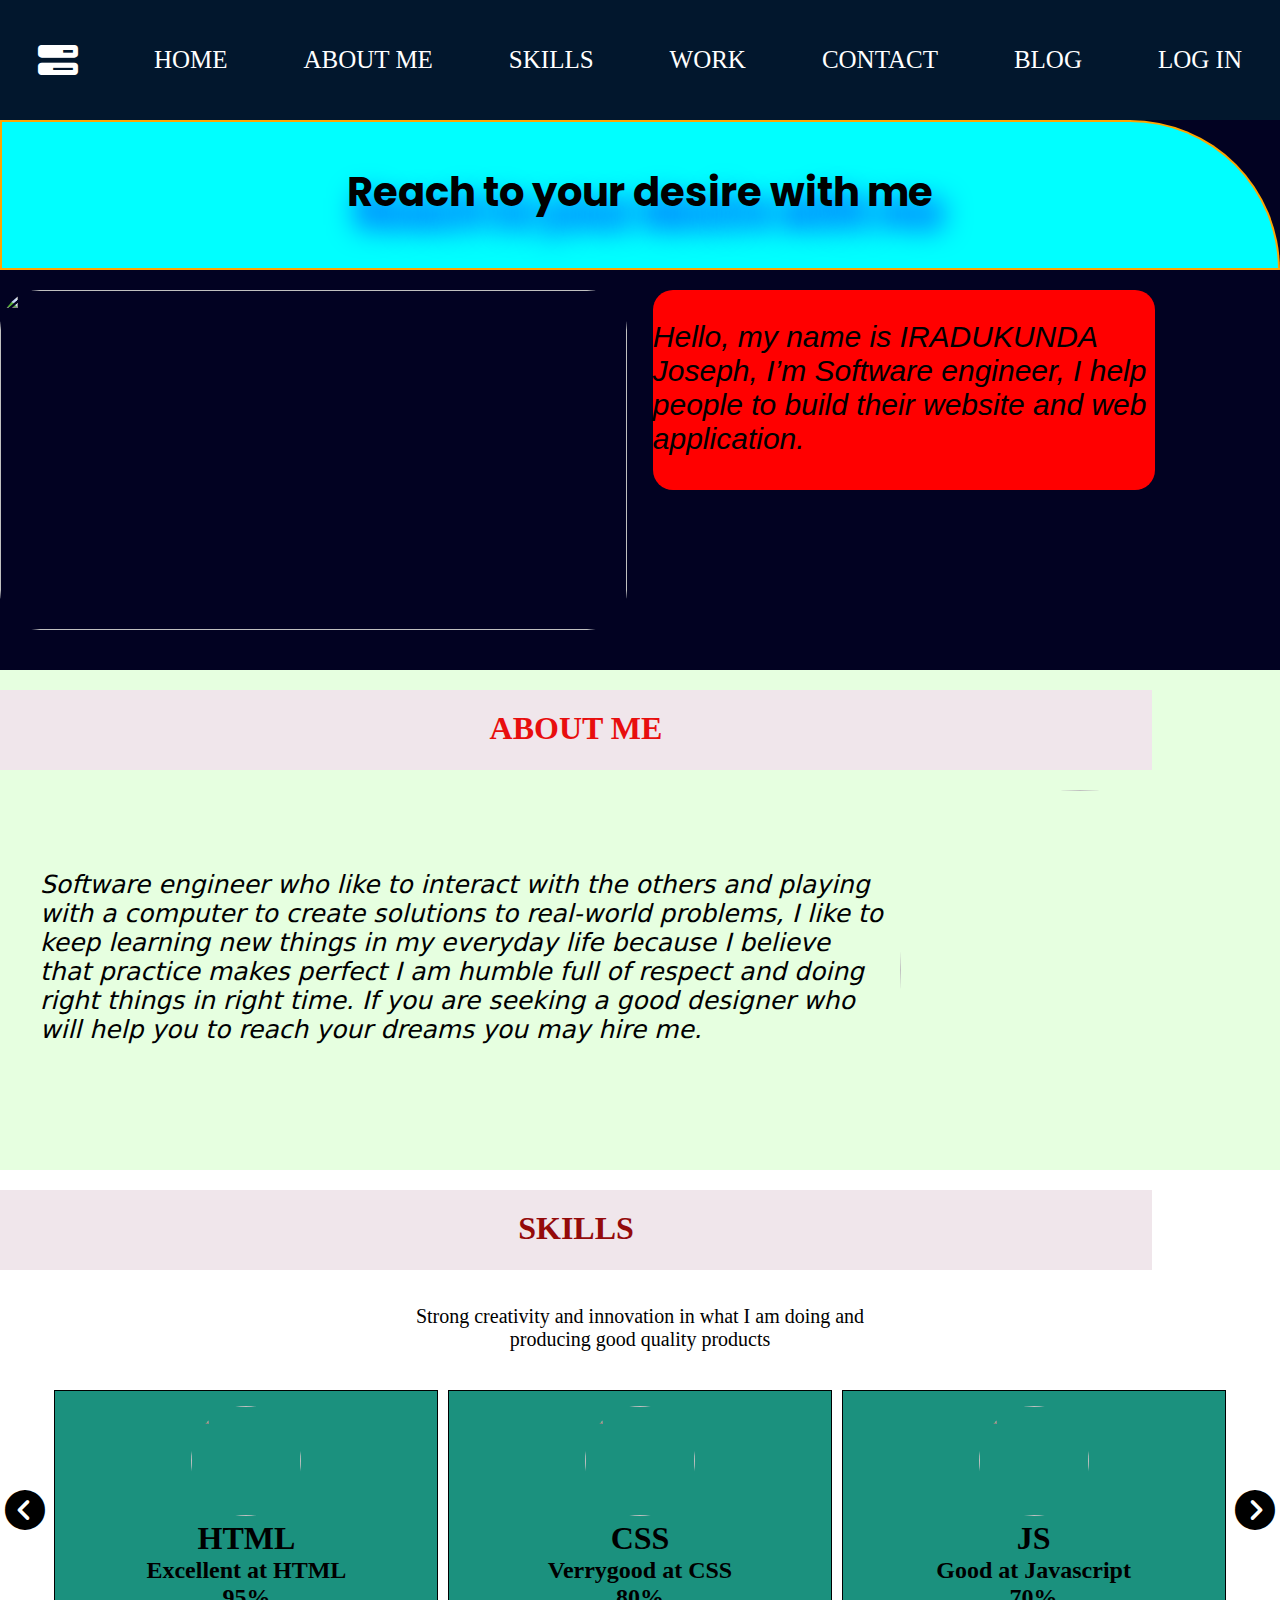
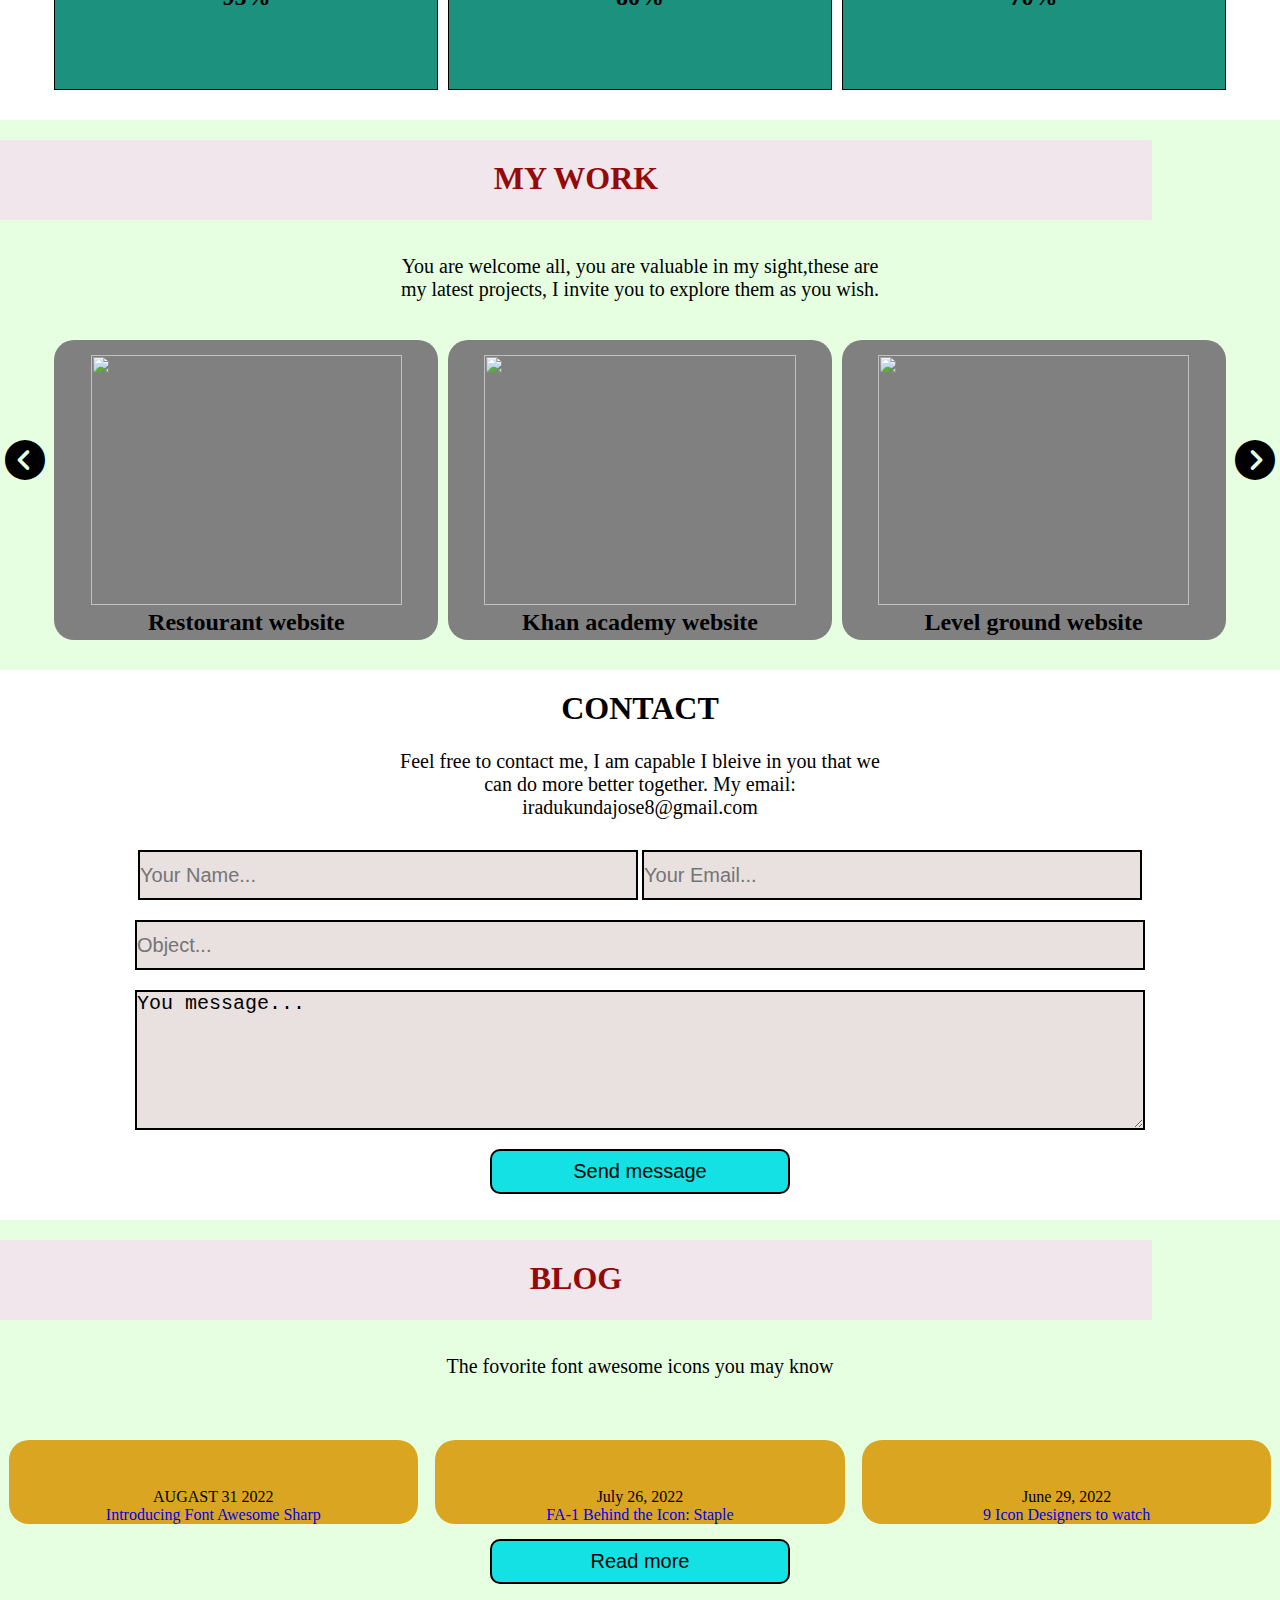
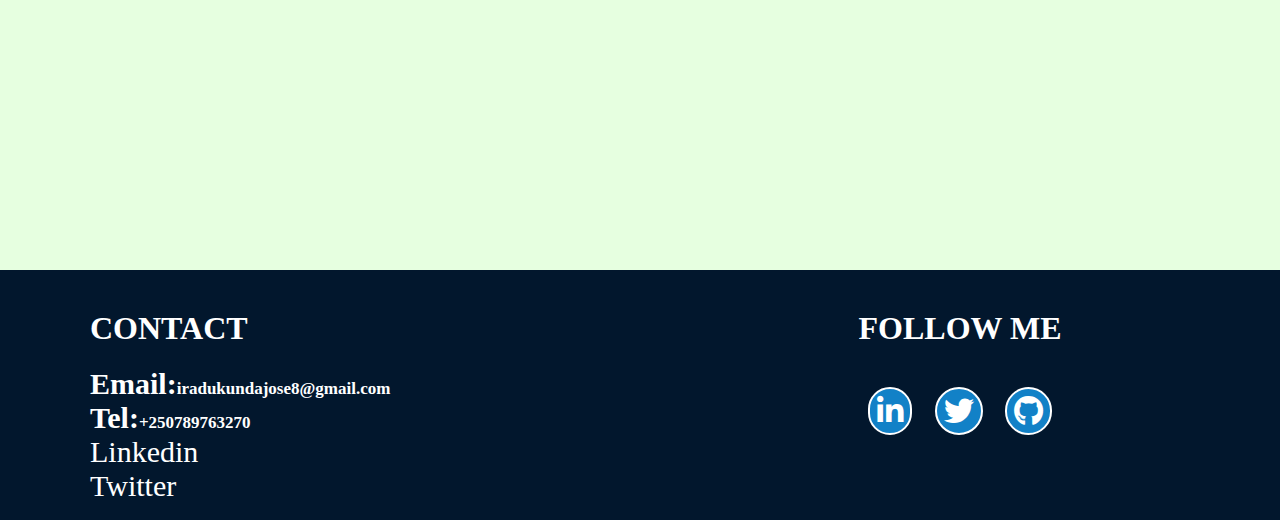
==== index.html @ 2be1e950 "website wwith responsiveness" ====
<!DOCTYPE html>
<html lang="en">
<head>
    <meta charset="UTF-8">
    <meta http-equiv="X-UA-Compatible" content="IE=edge">
    <meta name="viewport" content="width=device-width, initial-scale=1.0">
    <title>My website</title>
    <link rel="stylesheet" href="https://cdnjs.cloudflare.com/ajax/libs/font-awesome/6.2.1/css/all.min.css">
    <link rel="stylesheet" href="style.css">
</head>
<body>
       <div class="top-nav">
      
        <i class="fa-sharp fa-solid fa-bars-progress"></i>
        
           <a href="#home">HOME</a>
            <a href="#about">ABOUT ME</a>
            <a href="#skills">SKILLS</a>
            <a href="#work">WORK</a>
            <a href="#contact">CONTACT</a>
            <a href="#awesome">BLOG</a>
            <!-- <a href="#">ADDMIN</a> -->
            <a href="log-in.html">LOG IN</a>
       </div>
           <!-- Home page section -->
       <div id="home">

           <div id="welcome">
              <h1>Reach to your desire with me</h1>
            </div>
            <div class="about">
               <div class="left-side">
                  <img src="https://res.cloudinary.com/dgrbwszci/image/upload/v1668705106/Screenshot_from_2022-11-13_19-15-40_bl9ltv.png">
                 </div>
                 <div class="right-side">
                      <div class="hello">
                          <p><i>
                          Hello, my name is IRADUKUNDA Joseph, I’m Software engineer, 
                           I help people to build their website  and web application.</i>
                         </p>
                        </div>
                    </div>
              
                </div>
            </div> 
        </div> 
         <!-- about me section -->
   <div id="about">   
       <div id="me">
          <h1>ABOUT ME</h1> 
        </div>
        <div class="team">
            <div class="left-part">
                <div class="right-image">
                    <img src="https://res.cloudinary.com/dgrbwszci/image/upload/v1668685652/Screenshot_from_2022-11-15_23-00-48_cbgnuw.png">
                </div>
                <div class="work">
                    <div class="engineer">
                       <p><i>
                        Software engineer who like to interact with the others and  playing with a computer
                         to create solutions to real-world problems, I like to keep learning new things in my everyday life 
                        because I believe that  practice makes perfect I am humble full of respect and doing right things 
                         in right time. If you are seeking a good designer who will help you to reach your dreams you may hire me. </i>
                       </p>
                    </div>
               </div>
               
                  
            </div>

       </div>
    </div>   
<!-- skills -->
<div id="skills">
      <div class="strong">
         <h1>SKILLS</h1>
     </div>

     <div>
   <div class="creative">
      <p>
         Strong creativity and innovation in what I am doing and
          producing good quality products
    </p>
</div>
   </div>
   <div class="skills">
    
   <div class="next"><i class="fa-solid fa-circle-chevron-left"></i></div>
       <div class="excellent">
           <div>
               <img src="https://res.cloudinary.com/dgrbwszci/image/upload/v1668748356/Screenshot_from_2022-11-16_00-51-11_buzkxk.png" alt="">
            </div>
            <div>
                <h1>HTML</h1>
                <h2>  Excellent at HTML </h2>
                <h2>95%</h2>
            </div>
           
       </div>

        <div class="verrygood">
            <div>
               <img src="https://res.cloudinary.com/dgrbwszci/image/upload/v1668748386/Screenshot_from_2022-11-16_01-00-40_oxmffs.png" alt="">
            </div>
            <div>
                <h1>CSS</h1>
                <h2>  Verrygood at CSS </h2>
                <h2>80%</h2>
            </div>
       </div>
    
       <div class="good">
            <div>
                <img src="https://res.cloudinary.com/dgrbwszci/image/upload/v1668748419/Screenshot_from_2022-11-16_02-43-49_g3fika.png" alt="">
            </div>
            <div>
                <h1>JS</h1>
                <h2>  Good at Javascript </h2>
                <h2>70%</h2>
            </div>
       </div>
       <div class="next"><i class="fa-solid fa-circle-chevron-right"></i></div>

       </div>

    </div>
    <!-- my work -->
    <div id="work">
    <div class="strong">
        <h1>MY WORK</h1>
    </div>

  <div class="creative">
     <p>
        You are welcome all, you are valuable in my sight,these
         are my latest projects, I invite you to explore them as you wish.


   </p>
  </div>
  <div class="skills">
    <div class="next"><i class="fa-solid fa-circle-chevron-left"></i></div>
      <div class="restourant">
          <div>
            <a target="_blank" rel="noopener" href="https://cut-childish-explanation.glitch.me" > <img src="https://res.cloudinary.com/dgrbwszci/image/upload/v1647191804/Screenshot_from_2022-03-13_19.16.17_gpk6xb.png" alt=""></a>
             
           </div>
           <div class="academy">
               <h2>   Restourant website  </h2>
           </div>
      </div>

       <div class="khan">
           <div>
            <a target="_blank" rel="noopener" href="https://alike-basalt-chive.glitch.me" ><img src="https://res.cloudinary.com/dgrbwszci/image/upload/v1647289596/Screenshot_from_2022-03-14_22.25.57_pyyd93.png" alt=""></a>
              
           </div>
           <div class="academy">
               <h2>  Khan academy website </h2>
           </div>
      </div>
   
      <div class="level">
           <div>
            <a target="_blank" rel="noopener" href="https://like-thrilling-pruner.glitch.me" > <img src="https://res.cloudinary.com/dgrbwszci/image/upload/v1647131775/Screenshot_from_2022-03-13_02.34.58_o7uewd.png" alt=""></a>
              
           </div>
           <div class="academy">
               <h2>Level ground website </h2>
           </div>
      </div>
      <div class="next"><i class="fa-solid fa-circle-chevron-right"></i></div>

     </div>
    </div>
    
   <!-- contact -->
   <div class="contact" id="contact">
        <div class="contact-me">
           <h1>CONTACT</h1>  
        </div>
      <div class="free">
        <P>Feel free to contact me, I am capable I bleive in you
            that we can do more better together. My email: iradukundajose8@gmail.com 
          </P>
      </div>
       
       <div class="write">
          <input type="text" placeholder="Your Name..." class="name">
          <input type="text" placeholder="Your Email..." class="email">
        </div>
        <div class="write">
            <input type="text" placeholder="Object..." class="object">
        </div>
        <div class="write">
            <textarea name="" id="text" cols="30" rows="10">You message...</textarea>
        </div>
        <div class="submit">
          <button class="send">Send message</button>
        </div>
    </div>
<!-- blog page -->
<div id="awesome">
<div class="strong">
    <h1>BLOG</h1>
</div>

<div class="creative">
 <p>The fovorite font awesome icons you may know</p>
</div>
<div class="font-icon">
    <div class="introduction">
        <div>
            <img src="https://res.cloudinary.com/dgrbwszci/image/upload/v1668771206/Screenshot_from_2022-11-16_07-50-36_jwsbkw.png" alt="">
         </div>
         <div>
            <span>AUGAST 31  2022</span>
            <a href="https://blog.fontawesome.com/introducing-font-awesome-sharp/">  <p>   Introducing Font Awesome Sharp </p></a>
           
         </div>
    </div>

     <div class="stapler">
         <div>
            <img src="https://res.cloudinary.com/dgrbwszci/image/upload/v1668771234/Screenshot_from_2022-11-16_08-29-42_lpi3vz.png" alt="">
         </div>
         <div>
            <span>July 26, 2022</span>
            <a href="https://blog.fontawesome.com/fa-1-behind-the-icon-stapler/"><p>  FA-1 Behind the Icon: Staple </p></a>
            
         </div>
    </div>
 
    <div class="designer">
         <div>
             <img src="https://res.cloudinary.com/dgrbwszci/image/upload/v1668771284/Screenshot_from_2022-11-16_08-16-32_xp2vby.png" alt="">
         </div>
         <div>
            <span>June 29, 2022</span>
            <a href="https://blog.fontawesome.com/top-icons-designers/"><p>9 Icon Designers to watch </p></a>
             
         </div>
    </div>

   </div>
   <div class="more">
    <button class="send">Read more</button>
</div>
</div>

<!-- footer -->
<div class="footer" >
    <div class="address" >
        <div>
            <h1>CONTACT</h1>
        </div>
        <div class="call">
           <h2>Email:<span>iradukundajose8@gmail.com</span> </h2>
           <h2>Tel:<span>+250789763270</span> </h2>
           <div class="link">
              <a href="#">Linkedin</a>
              <a href="#">Twitter</a>
           </div>
       </div>
    </div>
    <div class="addres" >
        <div>
          <h1>  FOLLOW ME</h1>
        </div>
        <div class="icon" >
            <!-- icons -->
          <a href="#"> <i class="fa-brands fa-linkedin-in"></i></a>
           <a href="#"> <i class="fa-brands fa-twitter"></i></a>
            <a href="#"><i class="fa-brands fa-github"></i></a>
        </div>
    </div>
    
</div>
</body>
</html>
---- style.css ----
@import url('https://fonts.googleapis.com/css2?family=Poppins&display=swap');
*{
  margin:0;
  padding: 0;
  box-sizing: border-box;
  /* font-family: 'Poppins', sans-serif; */
}
html {
  scroll-behavior: smooth;
}
.top-nav{
    display: flex;
    justify-content: space-around;
    height: 120px;
    border: 2px ;
    background-color: #02172d;
    position: sticky;
  top: 0px;
  width: 100%;
  z-index: 1;
}
.top-nav a{
    color: white;
    display: flex;
align-items: center;
}
a{
    text-decoration: none;
  }
  .fa-bars-progress{
    width: 40px;
    color: white;
    margin-top: -60px;
  }

  #welcome h1{
    padding: 40px;
    font-size: 40px;
    text-align: center;
    height: 150px;
    font-family: 'Poppins', sans-serif;

    background-color: cyan;
    border: 2px solid orange;
    border-radius: 0px 360px 0px 0px;
    text-shadow: 10px 20px 30px blue;
    animation: mymove 1s infinite;
  }
  @keyframes mymove {
    50% {border-bottom-left-radius:500px;}
  }
  #home{
    height: 550px;
    background-color: #020222;
  }
 
  
  .left-side{
 float: left;
 width: 49%;
 height: 350px;
 border: 1px ;
 padding-top: 20px;
  }
  .right-side{
    padding-top: 20px;
    float: right;
    width: 49%;
    height: 350px;
    border: 1px ;
   
 
  }
  
  .left-side img{
    float: right;
       height: 340px;
       width: 100%;
       border-radius: 40px;
     }
.hello{
  font-size: 30px;
  width: 80%;
  border-radius: 20px;
 padding-top: 30px;
font-family: 'Lucida Sans', 'Lucida Sans Regular', 'Lucida Grande', 'Lucida Sans Unicode', Geneva, Verdana, sans-serif;

height: 200px;
background: red;
position: relative;
animation: myfirst 10s infinite;
animation-direction: alternate;
}
@keyframes myfirst {
  0%   {background: rgb(214, 20, 166); left: 0px; top: 0px;}
  25%  {background: yellow; left: 100px; top: 0px;}
  50%  {background: hsl(198, 28%, 93%); left: 100px; top: 150px;}
  75%  {background: green; left: 0px; top: 100px;}
  100% {background: rgb(117, 210, 10); left: 0px; top: 0px;}
  }
/* about */
#me h1{
  text-align: center;
  color: rgb(232, 14, 14);
  padding-top: 20px;
  width: 90%;
  height: 80px;
  background: rgb(240, 230, 235);
  position: relative;
  animation: move 5s infinite;
}
@keyframes move {
  from {left: 0px;}
  to {left: 100px;}
}


#about{
  height: 500px;
  background-color: #e6ffe0;
  padding-top: 20px;
}
  .right-image img{
    padding: 20px;
    width: 400px;
    height: 400px;
    border-radius: 100%;
    float: right;
    shape-outside: circle(50%);
  
 
  }

.work{
height: 400px;
  }
  .engineer p{
    padding: 100px 0 0 40px;
   font-family: system-ui, -apple-system, BlinkMacSystemFont, 'Segoe UI', Roboto, Oxygen, Ubuntu, Cantarell, 'Open Sans', 'Helvetica Neue', sans-serif;
    /* background-color: rgb(0, 251, 255); */
    font-size: 25px;
   
  }
 
 /* skills */
 #skills{
  height: 550px;
 }
 .strong{
  padding-top: 20px;
 }
.strong h1{ 
  text-align: center;
  color: rgb(148, 10, 10);
  padding-top: 20px;
  width: 90%;
  height: 80px;
  background: rgb(240, 230, 235);
  position: relative;
  animation: go 5s infinite;
}
@keyframes go {
  from {left: 100px;}
  to {left: 0px;}
}
.creative{
  text-align: center;
 padding-left: 400px;
 padding-right: 400px;
  border: 2px ;
  height: 120px;
}
.creative p{
  text-align: center;
  font-size: 20px;
  height: 80px;
  padding-top: 35px;


}
.skills{
  display: flex;
  justify-content: space-around;
}
.fa-solid{
 
  font-size: 40px;
 padding-top: 100px;
}
.excellent,.verrygood,.good{
  height: 300px;
  width: 30%;
  border: 1px solid;
  text-align: center;
  background-color: rgb(27, 145, 126);
}

.verrygood img,.good img,.excellent img{
  margin-top: 15px;
  border: 1px ;
  height: 110px;
  width: 110px;
  border-radius: 100px;
} 

/* my work */
#work{
  height: 550px;
  background-color: #e6ffe0;
}
.restourant,.khan,.level{
  height: 300px;
  width: 30%;
border-radius: 20px;
  background-color: gray;
  padding-top: 15px;
  text-align: center;

}

.restourant img,.khan img,.level img{
  height: 250px;
  width: 90%;
 
} 

/* contact */
#contact{
  height: 550px;
}
.contact{
  text-align: center;
}
.contact-me{
  padding-top: 20px;
  height: 80px;
}
.free{
  height: 80px;
  padding-left: 200px;
  padding-right: 200px;
}
.free p{
  font-size: 20px;
  /* padding-left: 200px;
  padding-right: 200px; */
}

.name,.email{
  width: 500px;
  height: 50px;
 background-color: rgb(233, 224, 224);
 font-size: 20px;
 border: 2px solid;

}
.object{
  width: 1010px;
  height: 50px;
  background-color: rgb(233, 224, 224);
  font-size: 20px;
  border: 2px solid;

}
#text{
  width: 1010px;
  height: 140px;
  background-color: rgb(233, 224, 224);
  font-size: 20px;
  border: 2px solid;
}
.submit{
 text-align: center;
 padding-top: 15px;
  
}
.send{
  width: 300px;
  height: 45px;
  background-color: rgb(19, 225, 228);
  border-radius: 10px;
  font-size: 20px;
  border: 2px solid;
}
.write{
  padding-top: 20px;
}


/* blog */
#awesome{
  height: 650px;
  background-color: #e6ffe0;
}
.font-icon{
  display: flex;
  justify-content: space-around;
}
.more{
  text-align: center;
  padding-top: 15px;
   
 }
 .send{
   width: 300px;
   height: 45px;
   text-align: center;
 }
 .introduction,.stapler,.designer{
  width: 32%;
  background-color: goldenrod;
  text-align: center;
  padding-top: 30px;
  border-radius: 20px;
}  

 /* footer */
 .footer{
  display: flex;
 justify-content: space-around;
 height: 250px;
 background-color: #02172d;
}
.address{
  margin-top: 40px;
  color: white;
  width: 50%;
padding-left: 90px;
}
.addres{
  margin-top: 40px;
  color: white;
  width: 50%;
  text-align: center;
}
.icon{
  margin-top: 40px;
  font-size: 30px;

}
.fa-brands{
  color: white;
  border: 2px solid;
  border-radius: 25px;
  padding: 7px;
  background-color: rgb(18, 129, 199);
}
.fa-twitter,.fa-github{
  margin-left: 15px;
}

.link a{
  display: block;
  color: white;
  font-size: 30px;
  

}
.call{
  padding-top: 20px;
  font-size: 20px;
}
h2>span{
  font-size: 17px;
}
img {
  height: auto;
  max-width: 100%;
}

@media screen and (max-width: 375px) and (min-width: 50px) {
  
  #home{
    height: 900px;
    background-color: #020222;
  }
  .left-side{
    float: none;
    width: 100%;
     }
     .right-side{
       float: none;
       width: 100%;
     }
     .hello{
      font-size: 20px;
      width: 60%;
     padding-top: 30px;
    height: 200px;
    }
    #me h1{
      width: 90%;
    }
    @keyframes move {
      from {left: 0px;}
      to {left: 20px;}
    }
  .top-nav a{
font-size: 12px;
}
.fa-bars-progress{
  display: none;
}
#welcome h1{
  font-size: 25px;
}
#about{
  height: 560px;
}
    .engineer p{
      padding: 10px 0 0 5px;
      font-size: 20px;
    }
    .right-image img{
      width: 200px;
      height: 200px;
    }
#skills{
  height: 1280px;
 }
 .strong h1{ 
  text-align: center;
  color: rgb(148, 10, 10);
  padding-top: 20px;
  width: 90%;
  height: 80px;
}
@keyframes go {
  from {left: 20px;}
  to {left: 0px;}
}
  .creative{
   padding-left: 10px;
   padding-right: 10px;
    height: 130px;
  }
  .skills{
    display: block;
  }
  #work{
    height: 1280px;
  }
  .excellent,.verrygood,.good{
    height: 300px;
    width: 100%;
    margin-top: 10px;
  }
  .next{
   text-align: center;
  }
  .fa-solid{
   padding-top: 10px;
  }
  .restourant,.khan,.level{
    height: 300px;
    width: 100%;
   margin-top: 10px;
  }
  #contact{
    height: 650px;
  }
  .free{
    height: 90px;
    padding-left:0px;
    padding-right:0px;
  }
  .name,.email{
    width: 300px;
    margin-top: 20px;
  }
  .object{
    width: 300px;
  }
  #text{
    width: 300px;
  }
  #awesome{
    height: 1300px;
  }
  .font-icon{
    display: block;
  }
  .introduction,.stapler,.designer{
    width: 100%;
    margin-top: 10px;
  } 
  
  .footer{
   height: 150px;
  }
  .address{
  padding-left: 0px;
  font-size: 10px;
  }
  .addres{
    text-align: none;
    font-size: 10px;
    padding-left: 10px;
  }
  .icon{
    font-size: 10px;
  }
  .fa-twitter,.fa-github{
    margin-left: 15px;
  }
  
  .link a{
    font-size: 13px;
  }
  .call{
    font-size: 7px;
  }
  h2>span{
    font-size: 10px;
  }
}

@media screen and (max-width: 550px) and (min-width:376px) {
  #home{
    height: 900px;
    background-color: #020222;
  }
  .left-side{
    float: none;
    width: 100%;
     }
     .right-side{
       float: none;
       width: 100%;
     }
     .hello{
      font-size: 20px;
      width: 60%;
     padding-top: 30px;
    height: 200px;
    }
    #me h1{
      width: 90%;
    }
    @keyframes move {
      from {left: 0px;}
      to {left: 20px;}
    }
  .top-nav a{
font-size: 12px;
}
.fa-bars-progress{
    margin-top: 20px;
}
#welcome h1{
  font-size: 25px;
}
#about{
  height: 510px;
}
.engineer p{
  padding: 10px 0 0 5px;
  font-size: 20px;
}
.right-image img{
  width: 200px;
  height: 200px;
}
#skills{
  height: 1280px;
 }
 .strong h1{ 
  text-align: center;
  color: rgb(148, 10, 10);
  padding-top: 20px;
  width: 90%;
  height: 80px;
}
@keyframes go {
  from {left: 20px;}
  to {left: 0px;}
}
  .creative{
   padding-left: 10px;
   padding-right: 10px;
    height: 130px;
  }
  .skills{
    display: block;
  }
  #work{
    height: 1350px;
  }
  .excellent,.verrygood,.good{
    height: 300px;
    width: 100%;
    margin-top: 10px;
  }
  .next{
   text-align: center;
  }
  .fa-solid{
   padding-top: 10px;
  }
  .restourant,.khan,.level{
    height: 320px;
    width: 100%;
   margin-top: 10px;
  }
  #contact{
    height: 650px;
  }
  .free{
    height: 90px;
  }
  .name,.email{
    width: 400px;
    margin-top: 20px;
  }
  .object{
    width: 400px;
  }
  #text{
    width: 400px;
  }
  #awesome{
    height: 1300px;
  }
  .font-icon{
    display: block;
  }
  .introduction,.stapler,.designer{
    width: 100%;
    margin-top: 10px;
  } 
  
  .footer{
   height: 150px;
  }
  .address{
  padding-left: 0px;
  font-size: 10px;
  }
  .addres{
    text-align: none;
    font-size: 10px;
    padding-left: 10px;
  }
  .icon{
    font-size: 15px;
  }
  .fa-twitter,.fa-github{
    margin-left: 15px;
  }
  
  .link a{
    font-size: 20px;
  }
  .call{
    font-size: 12px;
  }
  h2>span{
    font-size: 15px;
  }

}
@media screen and (max-width: 700px) and (min-width:551px) {
  #home{
    height: 900px;
    background-color: #020222;
  }
  .left-side{
    float: none;
    width: 100%;
     }
     .right-side{
       float: none;
       width: 100%;
     }
     .hello{
      font-size: 25px;
      width: 80%;
     padding-top: 30px;
    height: 200px;
    }
    #me h1{
      width: 90%;
    }
    @keyframes move {
      from {left: 0px;}
      to {left: 20px;}
    }
  .top-nav a{
font-size: 15px;
}
.fa-bars-progress{
    margin-top: 20px;
}
#welcome h1{
  font-size: 25px;
}
#about{
  height: 380px;
}
.engineer p{
  padding: 10px 0 0 5px;
  font-size: 20px;
}
.right-image img{
  width: 200px;
  height: 200px;
}
#skills{
  height: 1280px;
 }
 .strong h1{ 
  text-align: center;
  color: rgb(148, 10, 10);
  padding-top: 20px;
  width: 90%;
  height: 80px;
}
@keyframes go {
  from {left: 20px;}
  to {left: 0px;}
}
  .creative{
   padding-left: 10px;
   padding-right: 10px;
    height: 130px;
  }
  .skills{
    display: block;
  }
  #work{
    height: 1350px;
  }
  .excellent,.verrygood,.good{
    height: 300px;
    width: 100%;
    margin-top: 10px;
  }
  .next{
   text-align: center;
  }
  .fa-solid{
   padding-top: 10px;
  }
  .restourant,.khan,.level{
    height: 320px;
    width: 100%;
   margin-top: 10px;
  }
  #contact{
    height: 650px;
  }
  .free{
    height: 90px;
  }
  .name,.email{
    width: 500px;
    margin-top: 20px;
  }
  .object{
    width: 500px;
  }
  #text{
    width: 500px;
  }
  #awesome{
    height: 1300px;
  }
  .font-icon{
    display: block;
  }
  .introduction,.stapler,.designer{
    width: 100%;
    margin-top: 10px;
  } 
  
  .footer{
   height: 150px;
  }
  .address{
  padding-left: 0px;
  font-size: 10px;
  }
  .addres{
    text-align: none;
    font-size: 10px;
    padding-left: 10px;
  }
  .icon{
    font-size: 15px;
  }
  .fa-twitter,.fa-github{
    margin-left: 15px;
  }
  
  .link a{
    font-size: 20px;
  }
  .call{
    font-size: 12px;
  }
  h2>span{
    font-size: 15px;
  }


}
@media screen and (max-width: 900px) and (min-width: 701px) {
  .top-nav a{
    font-size: 20px;
    }
  #home{
    height: 580px;
    background-color: #020222;
  }
  .hello{
    font-size: 25px;
    width: 70%;
   padding-top: 30px;
  height: 235px;
  }
  #about{
    height: 600px;
  }
  #me h1{
    width: 95%;
  }
  @keyframes move {
    from {left: 0px;}
    to {left: 30px;}
  }
  .strong h1{ 
    /* text-align: center;
    color: rgb(148, 10, 10);
    padding-top: 20px; */
    width: 95%;
    height: 80px;
  }
  @keyframes go {
    from {left: 20px;}
    to {left: 0px;}
  }
  #work{
    height: 580px;
  }
  .engineer p{
    padding: 10px 0 0 10px;
    font-size: 29px;
  }
  .creative{
    padding-left: 10px;
    padding-right: 10px;
     height: 130px;
   }
   .academy{
    font-size: 13px;
   }
   #contact{
    height: 650px;
  }
  .name,.email{
    width: 650px;
    margin-top: 20px;
  }
  .object{
    width: 650px;
  }
  #text{
    width: 650px;
  }
}
@media screen and (max-width: 1100px) and (min-width:901px) {
  .engineer p{
    padding: 60px 0 0 40px;
  }
  .creative{
   padding-left: 200px;
   padding-right: 200px;
  }
  .name,.email{
    width: 440px;
  }
  .object{
    width: 880px;
  }
  #text{
    width: 880px;
  }
}
@media screen and (max-width: 1100px) and (min-width: 901px) {
  .top-nav a{
   font-size: 25px;
}
.strong h1{ 
  width: 97%;

}
@keyframes go {
  from {left: 15px;}
  to {left: 0px;}
}
}

@media screen and (max-width: 1500px) and (min-width: 1101px) {
  .top-nav a{
    font-size: 25px;
 }
  .free{
    padding-left: 400px;
    padding-right: 400px;
  }
}
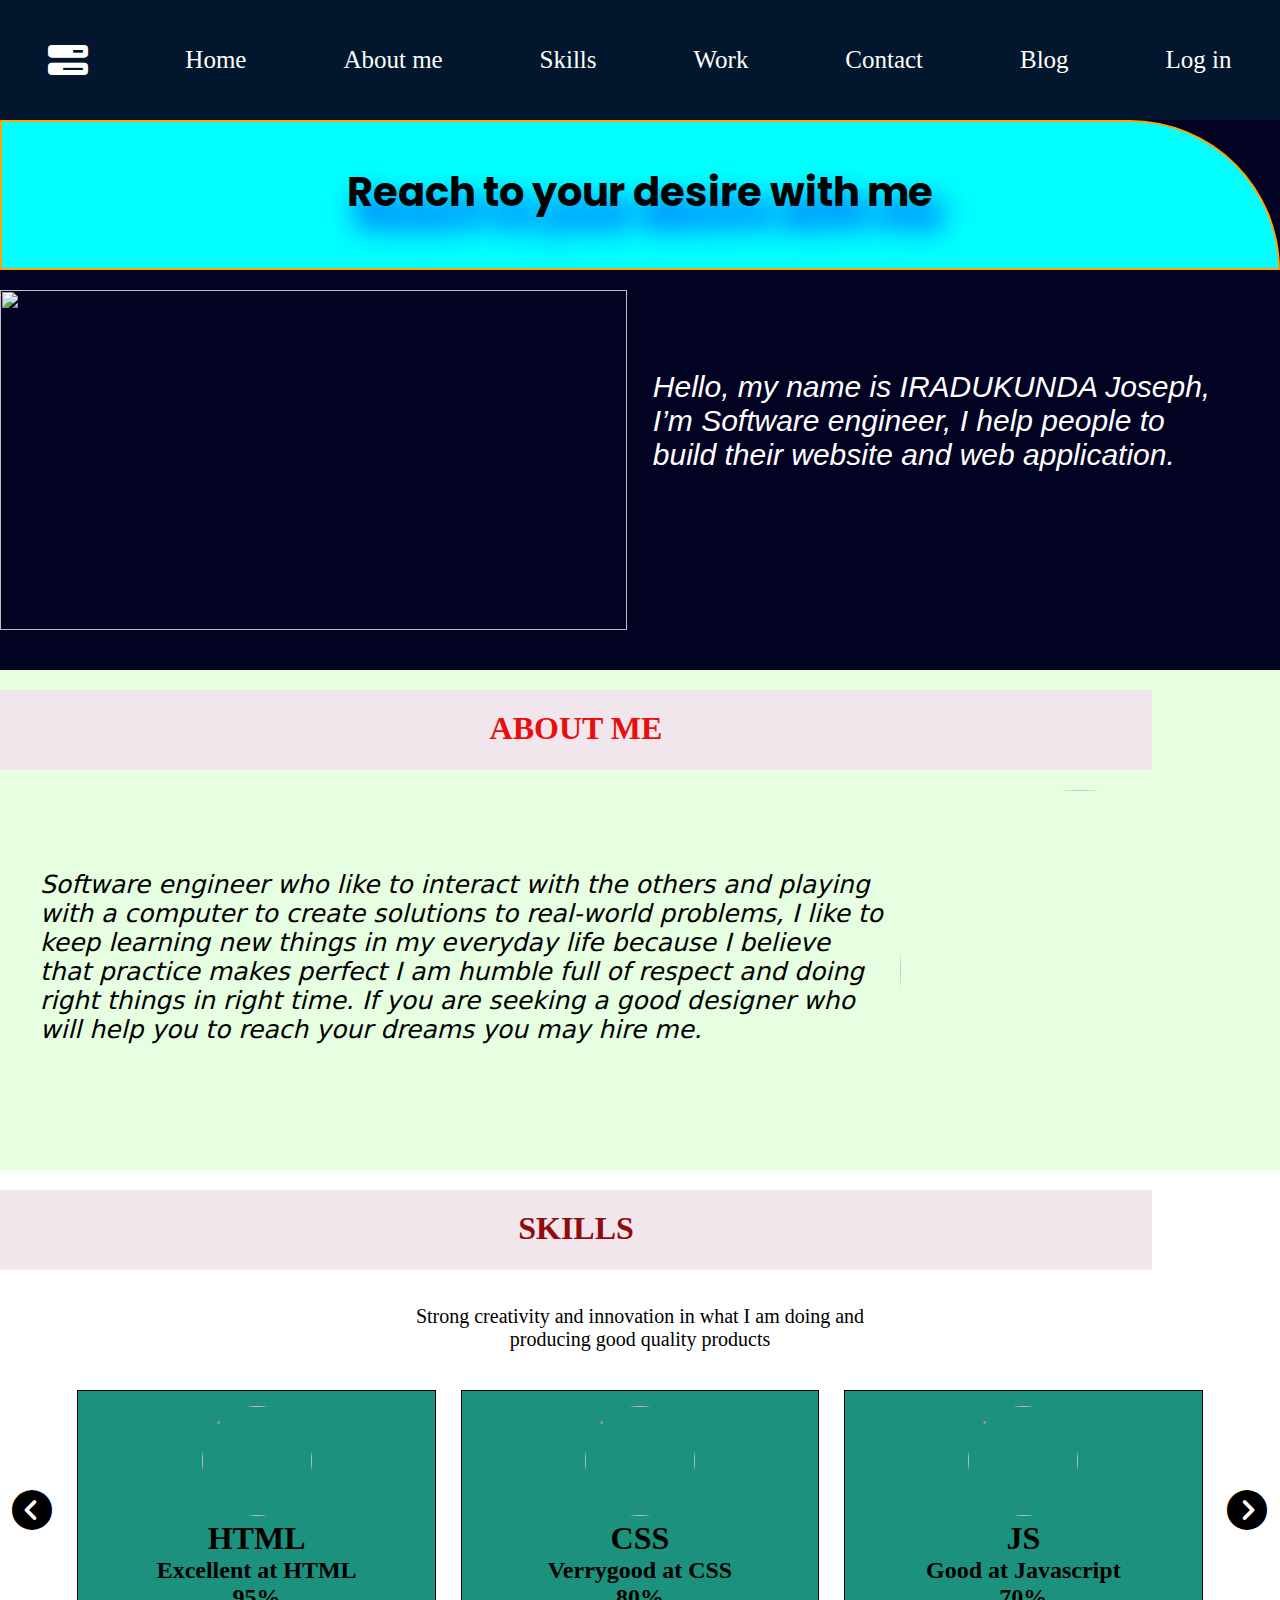
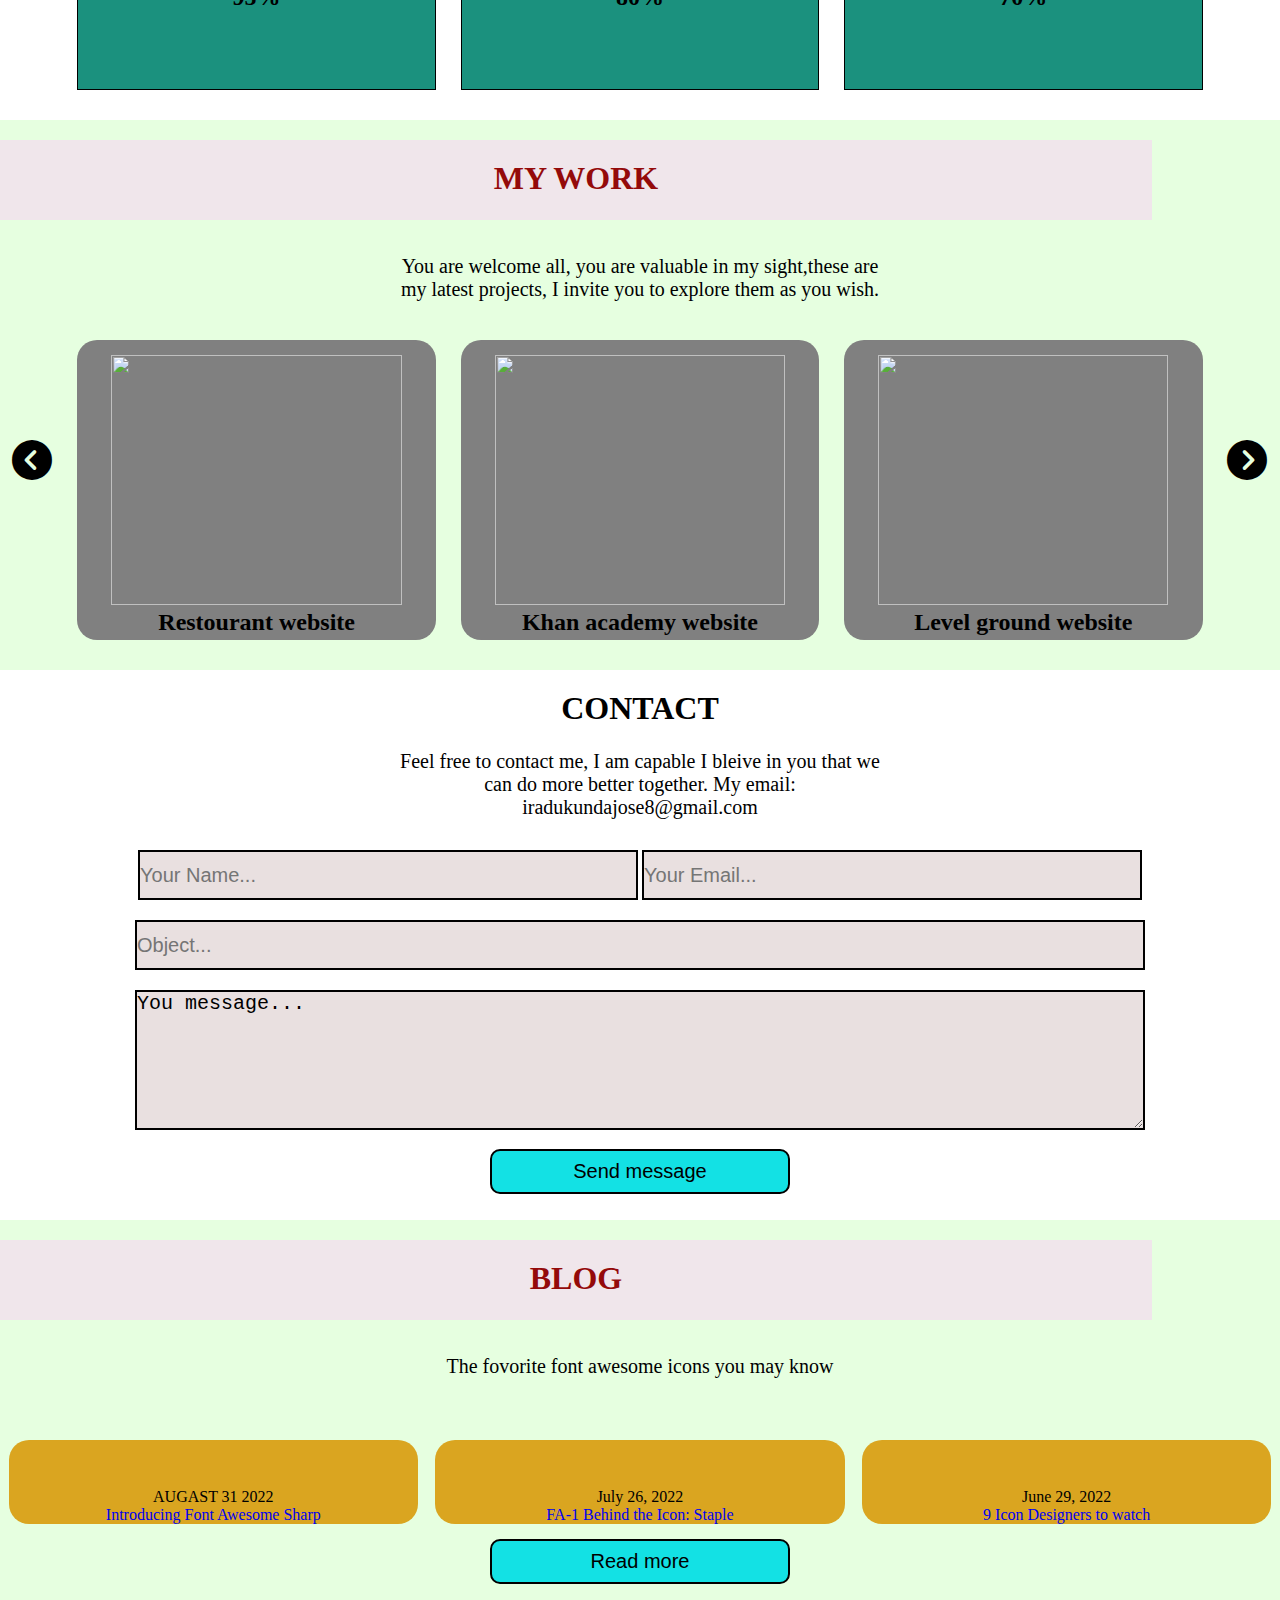
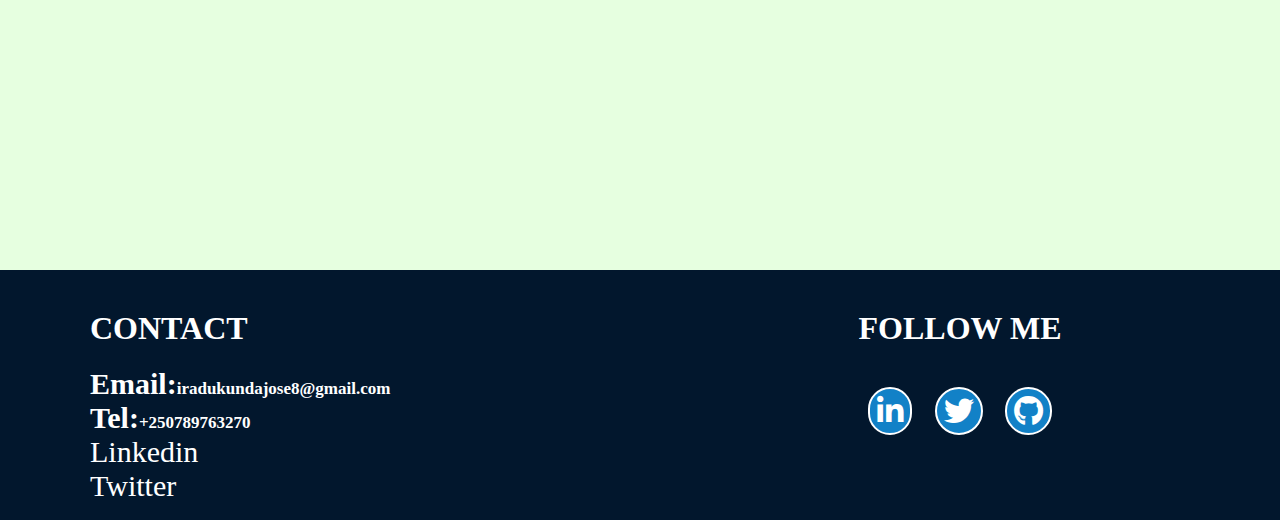
==== commit 99c63716: "adding dashboard" ====
--- a/index.html
+++ b/index.html
@@ -9,18 +9,20 @@
     <link rel="stylesheet" href="style.css">
 </head>
 <body>
+    <span id="expand" >&#9776</span>
        <div class="top-nav">
-      
+        <a href="javascript:void(0)" id="closebtn"></a>
         <i class="fa-sharp fa-solid fa-bars-progress"></i>
         
-           <a href="#home">HOME</a>
-            <a href="#about">ABOUT ME</a>
-            <a href="#skills">SKILLS</a>
-            <a href="#work">WORK</a>
-            <a href="#contact">CONTACT</a>
-            <a href="#awesome">BLOG</a>
+           <!-- <a href="#home">Home</a> -->
+           <a href="#home" onclick="closeNav()"> Home</a>
+            <a href="#about" onclick="closeNav()">About me</a>
+            <a href="#skills" onclick="closeNav()">Skills</a>
+            <a href="#work" onclick="closeNav()">Work</a>
+            <a href="#contact" onclick="closeNav()">Contact</a>
+            <a href="#awesome" onclick="closeNav()">Blog</a>
             <!-- <a href="#">ADDMIN</a> -->
-            <a href="log-in.html">LOG IN</a>
+            <a href="log-in.html">Log in</a>
        </div>
            <!-- Home page section -->
        <div id="home">
@@ -52,7 +54,7 @@
         <div class="team">
             <div class="left-part">
                 <div class="right-image">
-                    <img src="https://res.cloudinary.com/dgrbwszci/image/upload/v1668685652/Screenshot_from_2022-11-15_23-00-48_cbgnuw.png">
+                    <img src="https://res.cloudinary.com/dgrbwszci/image/upload/v1669361732/Screenshot_from_2022-11-25_09-35-16_gffdfi.png">
                 </div>
                 <div class="work">
                     <div class="engineer">
@@ -87,7 +89,8 @@
    <div class="skills">
     
    <div class="next"><i class="fa-solid fa-circle-chevron-left"></i></div>
-       <div class="excellent">
+       
+   <div class="excellent">
            <div>
                <img src="https://res.cloudinary.com/dgrbwszci/image/upload/v1668748356/Screenshot_from_2022-11-16_00-51-11_buzkxk.png" alt="">
             </div>
@@ -211,8 +214,9 @@
 </div>
 <div class="font-icon">
     <div class="introduction">
-        <div>
-            <img src="https://res.cloudinary.com/dgrbwszci/image/upload/v1668771206/Screenshot_from_2022-11-16_07-50-36_jwsbkw.png" alt="">
+        <div class="photos">
+            <a href="https://blog.fontawesome.com/introducing-font-awesome-sharp/">
+            <img src="https://res.cloudinary.com/dgrbwszci/image/upload/v1668771206/Screenshot_from_2022-11-16_07-50-36_jwsbkw.png" alt=""></a>
          </div>
          <div>
             <span>AUGAST 31  2022</span>
@@ -222,8 +226,9 @@
     </div>
 
      <div class="stapler">
-         <div>
-            <img src="https://res.cloudinary.com/dgrbwszci/image/upload/v1668771234/Screenshot_from_2022-11-16_08-29-42_lpi3vz.png" alt="">
+         <div class="photos">
+            <a href="https://blog.fontawesome.com/fa-1-behind-the-icon-stapler/">
+            <img src="https://res.cloudinary.com/dgrbwszci/image/upload/v1668771234/Screenshot_from_2022-11-16_08-29-42_lpi3vz.png" alt=""></a>
          </div>
          <div>
             <span>July 26, 2022</span>
@@ -233,8 +238,9 @@
     </div>
  
     <div class="designer">
-         <div>
-             <img src="https://res.cloudinary.com/dgrbwszci/image/upload/v1668771284/Screenshot_from_2022-11-16_08-16-32_xp2vby.png" alt="">
+         <div class="photos">
+            <a href="https://blog.fontawesome.com/top-icons-designers/">
+             <img src="https://res.cloudinary.com/dgrbwszci/image/upload/v1668771284/Screenshot_from_2022-11-16_08-16-32_xp2vby.png" alt=""></a>
          </div>
          <div>
             <span>June 29, 2022</span>
@@ -245,7 +251,7 @@
 
    </div>
    <div class="more">
-    <button class="send">Read more</button>
+    <a href="blog.html"><button class="send">Read more</button></a>
 </div>
 </div>
 
@@ -259,8 +265,8 @@
            <h2>Email:<span>iradukundajose8@gmail.com</span> </h2>
            <h2>Tel:<span>+250789763270</span> </h2>
            <div class="link">
-              <a href="#">Linkedin</a>
-              <a href="#">Twitter</a>
+              <a href="https://www.linkedin.com/in/iradukunda-joseph-21a066241/">Linkedin</a>
+              <a href="https://twitter.com/joseph_iradu">Twitter</a>
            </div>
        </div>
     </div>
@@ -270,12 +276,14 @@
         </div>
         <div class="icon" >
             <!-- icons -->
-          <a href="#"> <i class="fa-brands fa-linkedin-in"></i></a>
-           <a href="#"> <i class="fa-brands fa-twitter"></i></a>
-            <a href="#"><i class="fa-brands fa-github"></i></a>
-        </div>
-    </div>
-    
-</div>
+          <a href="https://www.linkedin.com/in/iradukunda-joseph-21a066241/"><i class="fa-brands fa-linkedin-in"></i></a>
+           <a href="https://twitter.com/joseph_iradu"> <i class="fa-brands fa-twitter"></i></a>
+            <a href="https://github.com/kundajose"><i class="fa-brands fa-github"></i></a>
+        </div>
+    </div>
+    
+</div>
+
+<script src="/script.js"></script>
 </body>
 </html>
--- a/style.css
+++ b/style.css
@@ -3,10 +3,16 @@
   margin:0;
   padding: 0;
   box-sizing: border-box;
-  /* font-family: 'Poppins', sans-serif; */
 }
 html {
   scroll-behavior: smooth;
+}
+#expand{
+  display: none;
+ 
+}
+#closebtn {
+  display: none;
 }
 .top-nav{
     display: flex;
@@ -24,6 +30,9 @@
     display: flex;
 align-items: center;
 }
+.top-nav a:hover{
+  color: red;
+}
 a{
     text-decoration: none;
   }
@@ -63,11 +72,10 @@
  padding-top: 20px;
   }
   .right-side{
-    padding-top: 20px;
     float: right;
     width: 49%;
     height: 350px;
-    border: 1px ;
+    padding-top: 100px;
    
  
   }
@@ -76,28 +84,14 @@
     float: right;
        height: 340px;
        width: 100%;
-       border-radius: 40px;
      }
 .hello{
   font-size: 30px;
-  width: 80%;
-  border-radius: 20px;
- padding-top: 30px;
+  width: 90%;
+ color: white;
 font-family: 'Lucida Sans', 'Lucida Sans Regular', 'Lucida Grande', 'Lucida Sans Unicode', Geneva, Verdana, sans-serif;
-
-height: 200px;
-background: red;
-position: relative;
-animation: myfirst 10s infinite;
-animation-direction: alternate;
-}
-@keyframes myfirst {
-  0%   {background: rgb(214, 20, 166); left: 0px; top: 0px;}
-  25%  {background: yellow; left: 100px; top: 0px;}
-  50%  {background: hsl(198, 28%, 93%); left: 100px; top: 150px;}
-  75%  {background: green; left: 0px; top: 100px;}
-  100% {background: rgb(117, 210, 10); left: 0px; top: 0px;}
-  }
+height: 300px;
+}
 /* about */
 #me h1{
   text-align: center;
@@ -127,8 +121,6 @@
     border-radius: 100%;
     float: right;
     shape-outside: circle(50%);
-  
- 
   }
 
 .work{
@@ -137,9 +129,7 @@
   .engineer p{
     padding: 100px 0 0 40px;
    font-family: system-ui, -apple-system, BlinkMacSystemFont, 'Segoe UI', Roboto, Oxygen, Ubuntu, Cantarell, 'Open Sans', 'Helvetica Neue', sans-serif;
-    /* background-color: rgb(0, 251, 255); */
     font-size: 25px;
-   
   }
  
  /* skills */
@@ -189,7 +179,7 @@
 }
 .excellent,.verrygood,.good{
   height: 300px;
-  width: 30%;
+  width: 28%;
   border: 1px solid;
   text-align: center;
   background-color: rgb(27, 145, 126);
@@ -210,7 +200,7 @@
 }
 .restourant,.khan,.level{
   height: 300px;
-  width: 30%;
+  width: 28%;
 border-radius: 20px;
   background-color: gray;
   padding-top: 15px;
@@ -242,8 +232,6 @@
 }
 .free p{
   font-size: 20px;
-  /* padding-left: 200px;
-  padding-right: 200px; */
 }
 
 .name,.email{
@@ -367,11 +355,9 @@
   height: auto;
   max-width: 100%;
 }
-
-@media screen and (max-width: 375px) and (min-width: 50px) {
-  
+@media screen and (max-width: 280px){
   #home{
-    height: 900px;
+    height: 560px;
     background-color: #020222;
   }
   .left-side{
@@ -383,11 +369,12 @@
        width: 100%;
      }
      .hello{
-      font-size: 20px;
-      width: 60%;
-     padding-top: 30px;
-    height: 200px;
-    }
+      position: absolute;
+      top: 55%;
+      left: 50%;
+      transform: translate(-50%, -50%);
+      color: white;
+      }
     #me h1{
       width: 90%;
     }
@@ -396,7 +383,8 @@
       to {left: 20px;}
     }
   .top-nav a{
-font-size: 12px;
+font-size: 10px;
+display: block;
 }
 .fa-bars-progress{
   display: none;
@@ -405,18 +393,18 @@
   font-size: 25px;
 }
 #about{
-  height: 560px;
+  height: 380px;
 }
     .engineer p{
       padding: 10px 0 0 5px;
-      font-size: 20px;
+      font-size: 15px;
     }
     .right-image img{
-      width: 200px;
-      height: 200px;
+      width: 150px;
+      height: 150px;
     }
 #skills{
-  height: 1280px;
+  height: 600px;
  }
  .strong h1{ 
   text-align: center;
@@ -430,32 +418,32 @@
   to {left: 0px;}
 }
   .creative{
-   padding-left: 10px;
-   padding-right: 10px;
+   padding-left: 0px;
+   padding-right: 0px;
     height: 130px;
   }
-  .skills{
-    display: block;
-  }
   #work{
-    height: 1280px;
-  }
-  .excellent,.verrygood,.good{
+    height: 620px;
+  }
+  .excellent{
     height: 300px;
-    width: 100%;
+    width: 70%;
     margin-top: 10px;
   }
-  .next{
-   text-align: center;
+  .verrygood,.good{
+    display: none;
+  }
+  .restourant{
+    height: 320px;
+    width: 70%;
+   margin-top: 10px;
+  }
+  .khan,.level{
+   display: none;
   }
   .fa-solid{
-   padding-top: 10px;
-  }
-  .restourant,.khan,.level{
-    height: 300px;
-    width: 100%;
-   margin-top: 10px;
-  }
+    padding-top: 140px;
+   }
   #contact{
     height: 650px;
   }
@@ -465,24 +453,28 @@
     padding-right:0px;
   }
   .name,.email{
-    width: 300px;
+    width: 250px;
     margin-top: 20px;
   }
   .object{
-    width: 300px;
+    width: 250px;
   }
   #text{
-    width: 300px;
+    width: 250px;
+  }
+  .send{
+    width: 200px;
   }
   #awesome{
-    height: 1300px;
-  }
-  .font-icon{
-    display: block;
-  }
-  .introduction,.stapler,.designer{
-    width: 100%;
-    margin-top: 10px;
+    height: 570px;
+  }
+  .stapler{
+    width: 80%;
+    margin-top: 0px;
+  
+  } 
+  .introduction,.designer{
+   display: none;
   } 
   
   .footer{
@@ -513,11 +505,77 @@
   h2>span{
     font-size: 10px;
   }
-}
-
-@media screen and (max-width: 550px) and (min-width:376px) {
+
+}
+@media screen and (max-width: 320px){
+  
+  #expand{
+    display: block;
+    width: 100%;
+    position: fixed;
+    z-index: 1;
+    font-size: 40px;
+    /* padding-top: 20px; */
+  }
+  .top-nav{
+    height: 39%;
+    width: 0;
+    position: fixed;
+    z-index: 1;
+    top: 0;
+    left: 0;
+    overflow-x: hidden;
+    transition: 0.5s;
+    padding-top: 0px;
+    display: block;
+
+  }
+  .top-nav a{
+    font-size: 22px;
+    display: flex;
+    justify-content: center;
+    padding-top: 10px;
+    }
+}
+
+@media screen and (max-width: 375px) and (min-width: 310px) {
+ 
+  #expand{
+    display: block;
+    width: 100%;
+    position: fixed;
+    z-index: 1;
+    font-size: 30px;
+    padding-top: 20px;
+  }
+  .top-nav{
+    height: 50%;
+    width: 0;
+    position: fixed;
+    z-index: 1;
+    top: 0;
+    left: 0;
+    overflow-x: hidden;
+    transition: 0.5s;
+    padding-top: 0px;
+    display: block;
+
+  }
+  .top-nav a{
+    font-size: 22px;
+    display: flex;
+    justify-content: center;
+    padding-top: 10px;
+    }
+    .fa-bars-progress{
+      display: none;
+    }
+    #welcome h1{
+      font-size: 25px;
+    }
+
   #home{
-    height: 900px;
+    height: 560px;
     background-color: #020222;
   }
   .left-side{
@@ -529,11 +587,12 @@
        width: 100%;
      }
      .hello{
-      font-size: 20px;
-      width: 60%;
-     padding-top: 30px;
-    height: 200px;
-    }
+      position: absolute;
+      top: 60%;
+      left: 50%;
+      transform: translate(-50%, -50%);
+      color: white;
+      }
     #me h1{
       width: 90%;
     }
@@ -541,28 +600,20 @@
       from {left: 0px;}
       to {left: 20px;}
     }
-  .top-nav a{
-font-size: 12px;
-}
-.fa-bars-progress{
-    margin-top: 20px;
-}
-#welcome h1{
-  font-size: 25px;
-}
+
 #about{
-  height: 510px;
-}
-.engineer p{
-  padding: 10px 0 0 5px;
-  font-size: 20px;
-}
-.right-image img{
-  width: 200px;
-  height: 200px;
-}
+  height: 560px;
+}
+    .engineer p{
+      padding: 10px 0 0 5px;
+      font-size: 20px;
+    }
+    .right-image img{
+      width: 200px;
+      height: 200px;
+    }
 #skills{
-  height: 1280px;
+  height: 600px;
  }
  .strong h1{ 
   text-align: center;
@@ -576,57 +627,60 @@
   to {left: 0px;}
 }
   .creative{
-   padding-left: 10px;
-   padding-right: 10px;
+   padding-left: 0px;
+   padding-right: 0px;
     height: 130px;
   }
-  .skills{
-    display: block;
-  }
   #work{
-    height: 1350px;
-  }
-  .excellent,.verrygood,.good{
+    height: 620px;
+  }
+  .excellent{
     height: 300px;
-    width: 100%;
+    width: 70%;
     margin-top: 10px;
   }
-  .next{
-   text-align: center;
+  .verrygood,.good{
+    display: none;
+  }
+  .restourant{
+    height: 320px;
+    width: 70%;
+   margin-top: 10px;
+  }
+  .khan,.level{
+   display: none;
   }
   .fa-solid{
-   padding-top: 10px;
-  }
-  .restourant,.khan,.level{
-    height: 320px;
-    width: 100%;
-   margin-top: 10px;
-  }
+    padding-top: 140px;
+   }
   #contact{
     height: 650px;
   }
   .free{
     height: 90px;
+    padding-left:0px;
+    padding-right:0px;
   }
   .name,.email{
-    width: 400px;
+    width: 300px;
     margin-top: 20px;
   }
   .object{
-    width: 400px;
+    width: 300px;
   }
   #text{
-    width: 400px;
+    width: 300px;
   }
   #awesome{
-    height: 1300px;
-  }
-  .font-icon{
-    display: block;
-  }
-  .introduction,.stapler,.designer{
-    width: 100%;
+    height: 600px;
+  }
+  .stapler{
+    width: 80%;
     margin-top: 10px;
+  
+  } 
+  .introduction,.designer{
+   display: none;
   } 
   
   .footer{
@@ -642,13 +696,195 @@
     padding-left: 10px;
   }
   .icon{
-    font-size: 15px;
+    font-size: 10px;
   }
   .fa-twitter,.fa-github{
     margin-left: 15px;
   }
   
   .link a{
+    font-size: 13px;
+  }
+  .call{
+    font-size: 7px;
+  }
+  h2>span{
+    font-size: 10px;
+  }
+}
+@media screen and (max-width: 425px) and (min-width:400px){
+  .hello{
+    position: absolute;
+    top: 80%;
+    left: 50%;
+    transform: translate(-50%, -50%);
+    color: white;
+    } 
+}
+@media screen and (max-width: 550px) and (min-width:376px) {
+   
+  #expand{
+    display: block;
+    width: 100%;
+    position: fixed;
+    z-index: 1;
+    font-size: 36px;
+    padding-top: 20px;
+  }
+  .top-nav{
+    height: 35%;
+    width: 0;
+    position: fixed;
+    z-index: 1;
+    top: 0;
+    left: 0;
+    overflow-x: hidden;
+    transition: 0.5s;
+    padding-top: 0px;
+    display: block;
+
+  }
+  .top-nav a{
+    font-size: 25px;
+    display: flex;
+    justify-content: center;
+    padding-top: 10px;
+    }
+    .fa-bars-progress{
+      display: none;
+   }
+  
+  #home{
+    height: 560px;
+    background-color: #020222;
+  }
+  .left-side{
+    float: none;
+    width: 100%;
+     }
+     .right-side{
+       float: none;
+       width: 100%;
+     }
+     .hello{
+    position: absolute;
+    top: 50%;
+    left: 50%;
+    transform: translate(-50%, -50%);
+    color: white;
+    }
+    #me h1{
+      width: 90%;
+    }
+    @keyframes move {
+      from {left: 0px;}
+      to {left: 20px;}
+    }
+  
+#welcome h1{
+  font-size: 25px;
+}
+#about{
+  height: 510px;
+}
+.engineer p{
+  padding: 10px 0 0 5px;
+  font-size: 20px;
+}
+.right-image img{
+  width: 200px;
+  height: 200px;
+}
+#skills{
+  height: 620px;
+ }
+ .strong h1{ 
+  text-align: center;
+  color: rgb(148, 10, 10);
+  padding-top: 20px;
+  width: 90%;
+  height: 80px;
+}
+@keyframes go {
+  from {left: 20px;}
+  to {left: 0px;}
+}
+  .creative{
+   padding-left: 0px;
+   padding-right: 0px;
+    height: 130px;
+  }
+  #work{
+    height: 620px;
+  }
+  .excellent{
+    height: 300px;
+    width: 70%;
+    margin-top: 10px;
+  }
+  .verrygood,.good{
+    display: none;
+  }
+  .fa-solid{
+    padding-top: 140px;
+   }
+  .restourant{
+    height: 320px;
+    width: 70%;
+   margin-top: 10px;
+  }
+  .khan,.level{
+   display: none;
+  }
+  #contact{
+    height: 650px;
+  }
+  .free{
+    height: 90px;
+    padding-left:0px;
+    padding-right:0px;
+  }
+  .name,.email{
+    width: 400px;
+    margin-top: 20px;
+  }
+  .object{
+    width: 400px;
+  }
+  #text{
+    width: 400px;
+  }
+  #awesome{
+    height: 650px;
+  }
+  .stapler{
+    width: 80%;
+    margin-top: 0px;
+  
+  } 
+  .introduction,.designer{
+   display: none;
+  } 
+  .footer{
+   height: 150px;
+  }
+  .address{
+  padding-left: 0px;
+  font-size: 10px;
+  }
+  .addres{
+    text-align: none;
+    font-size: 10px;
+    padding-left: 10px;
+  }
+  .icon{
+    font-size: 15px;
+  }
+  .fa-twitter,.fa-github{
+    margin-left: 15px;
+  }
+  
+  .link a{
     font-size: 20px;
   }
   .call{
@@ -660,6 +896,38 @@
 
 }
 @media screen and (max-width: 700px) and (min-width:551px) {
+  
+  #expand{
+    display: block;
+    width: 100%;
+    position: fixed;
+    z-index: 1;
+    font-size: 30px;
+    padding-top: 20px;
+  }
+  .top-nav{
+    height: 50%;
+    width: 0;
+    position: fixed;
+    z-index: 1;
+    top: 0;
+    left: 0;
+    overflow-x: hidden;
+    transition: 0.5s;
+    padding-top: 0px;
+    display: block;
+
+  }
+  .top-nav a{
+    font-size: 22px;
+    display: flex;
+    justify-content: center;
+    padding-top: 10px;
+    }
+    .fa-bars-progress{
+      display: none;
+   }
+  
   #home{
     height: 900px;
     background-color: #020222;
@@ -675,7 +943,7 @@
      .hello{
       font-size: 25px;
       width: 80%;
-     padding-top: 30px;
+     padding-top: -30px;
     height: 200px;
     }
     #me h1{
@@ -685,12 +953,7 @@
       from {left: 0px;}
       to {left: 20px;}
     }
-  .top-nav a{
-font-size: 15px;
-}
-.fa-bars-progress{
-    margin-top: 20px;
-}
+  
 #welcome h1{
   font-size: 25px;
 }
@@ -720,8 +983,8 @@
   to {left: 0px;}
 }
   .creative{
-   padding-left: 10px;
-   padding-right: 10px;
+   padding-left: 0px;
+   padding-right: 0px;
     height: 130px;
   }
   .skills{
@@ -805,16 +1068,46 @@
 
 }
 @media screen and (max-width: 900px) and (min-width: 701px) {
+  
+  #expand{
+    display: block;
+    width: 100%;
+    position: fixed;
+    z-index: 1;
+    font-size: 40px;
+    padding-top: 20px;
+  }
+  .top-nav{
+    height: 25%;
+    width: 0;
+    position: fixed;
+    z-index: 1;
+    top: 0;
+    left: 0;
+    overflow-x: hidden;
+    transition: 0.5s;
+    padding-top: 0px;
+    display: block;
+
+  }
   .top-nav a{
-    font-size: 20px;
-    }
+    font-size: 25px;
+    display: flex;
+    justify-content: center;
+    padding-top: 10px;
+    }
+    .fa-bars-progress{
+      display: none;
+   }
+
+
   #home{
     height: 580px;
     background-color: #020222;
   }
   .hello{
     font-size: 25px;
-    width: 70%;
+    width: 90%;
    padding-top: 30px;
   height: 235px;
   }
@@ -829,9 +1122,6 @@
     to {left: 30px;}
   }
   .strong h1{ 
-    /* text-align: center;
-    color: rgb(148, 10, 10);
-    padding-top: 20px; */
     width: 95%;
     height: 80px;
   }
@@ -847,8 +1137,8 @@
     font-size: 29px;
   }
   .creative{
-    padding-left: 10px;
-    padding-right: 10px;
+    padding-left: 200px;
+    padding-right: 200px;
      height: 130px;
    }
    .academy{
@@ -867,8 +1157,42 @@
   #text{
     width: 650px;
   }
+  .photos{
+    padding: 0px 15px 0 15px;
+  }
 }
 @media screen and (max-width: 1100px) and (min-width:901px) {
+  
+  #expand{
+    display: block;
+    width: 100%;
+    position: fixed;
+    z-index: 1;
+    font-size: 40px;
+  }
+  .top-nav{
+    height: 50%;
+    width: 0;
+    position: fixed;
+    z-index: 1;
+    top: 0;
+    left: 0;
+    overflow-x: hidden;
+    transition: 0.5s;
+    padding-top: 0px;
+    display: block;
+
+  }
+  .top-nav a{
+    font-size: 25px;
+    display: flex;
+    justify-content: center;
+    padding-top: 10px;
+    }
+    .fa-bars-progress{
+      display: none;
+   }
+ 
   .engineer p{
     padding: 60px 0 0 40px;
   }
@@ -885,21 +1209,10 @@
   #text{
     width: 880px;
   }
-}
-@media screen and (max-width: 1100px) and (min-width: 901px) {
-  .top-nav a{
-   font-size: 25px;
-}
-.strong h1{ 
-  width: 97%;
-
-}
-@keyframes go {
-  from {left: 15px;}
-  to {left: 0px;}
-}
-}
-
+  .photos{
+    padding: 0px 15px 0 15px;
+  }
+}
 @media screen and (max-width: 1500px) and (min-width: 1101px) {
   .top-nav a{
     font-size: 25px;
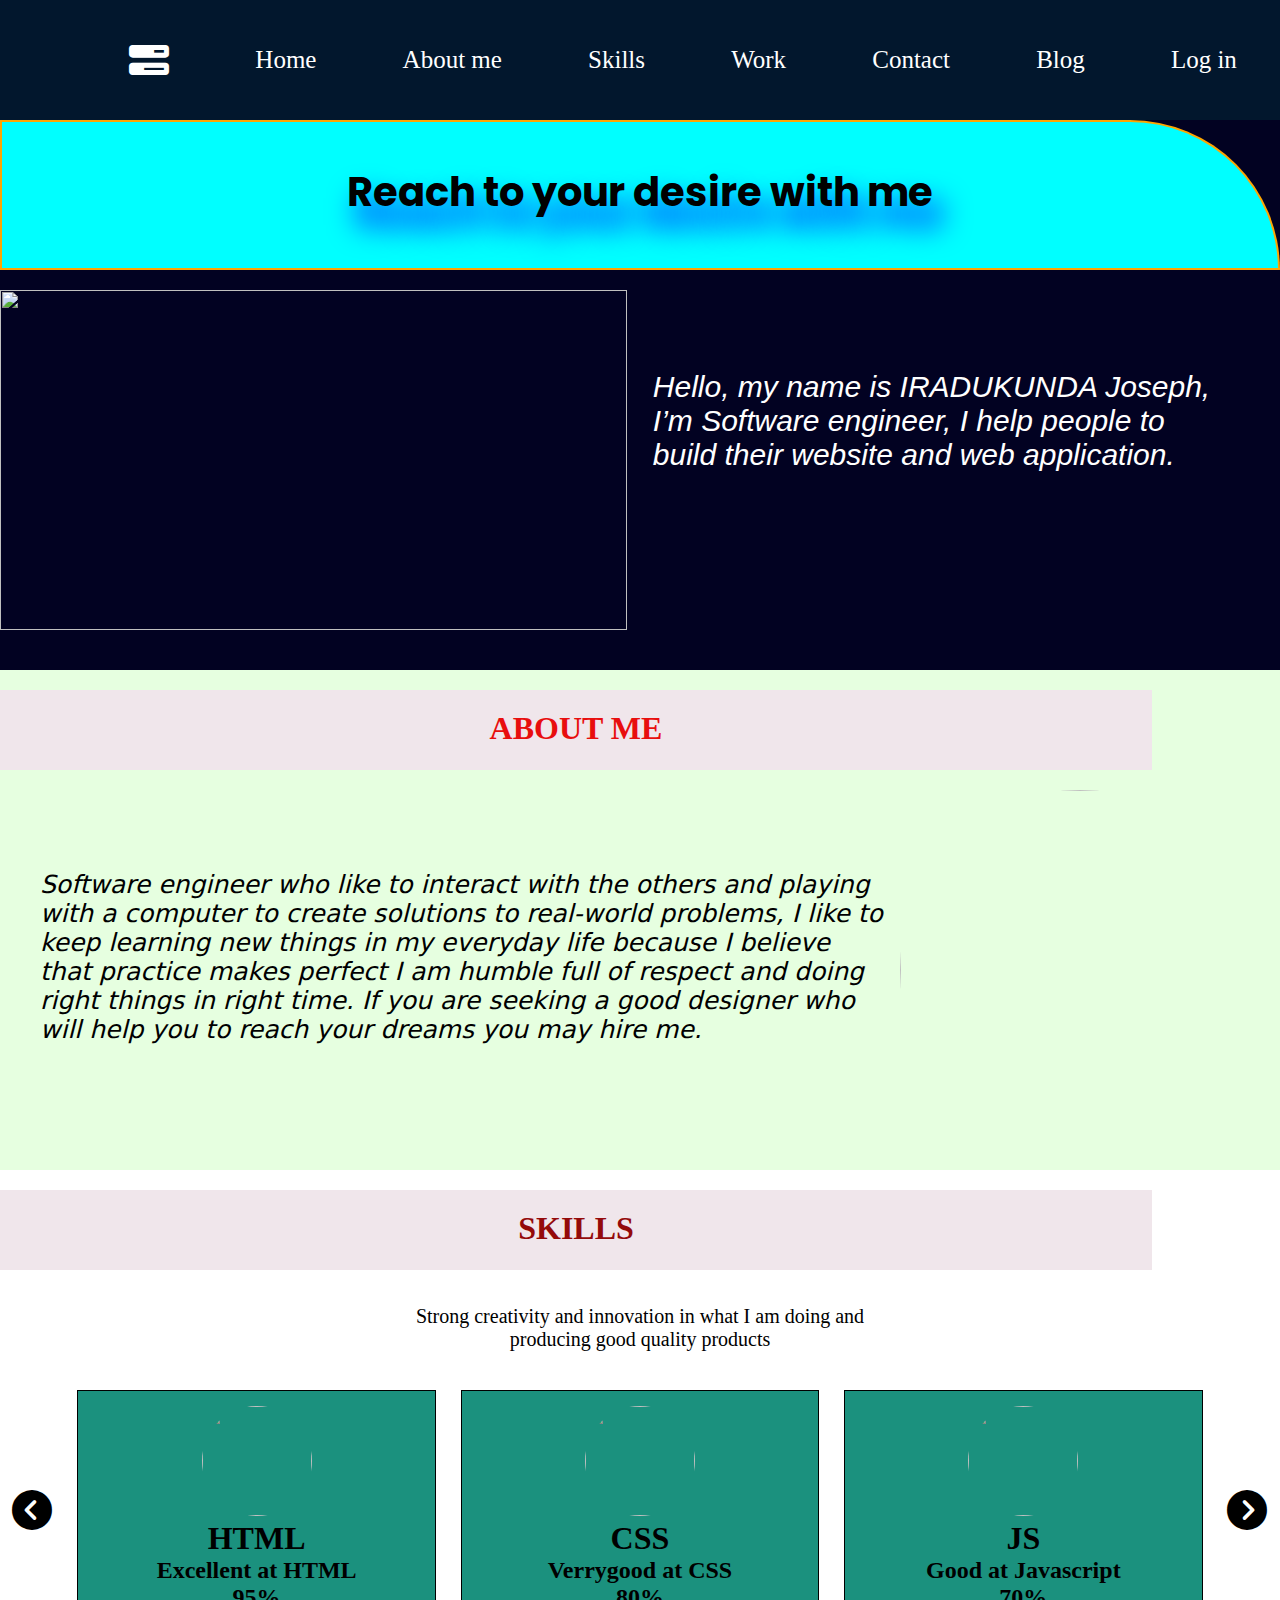
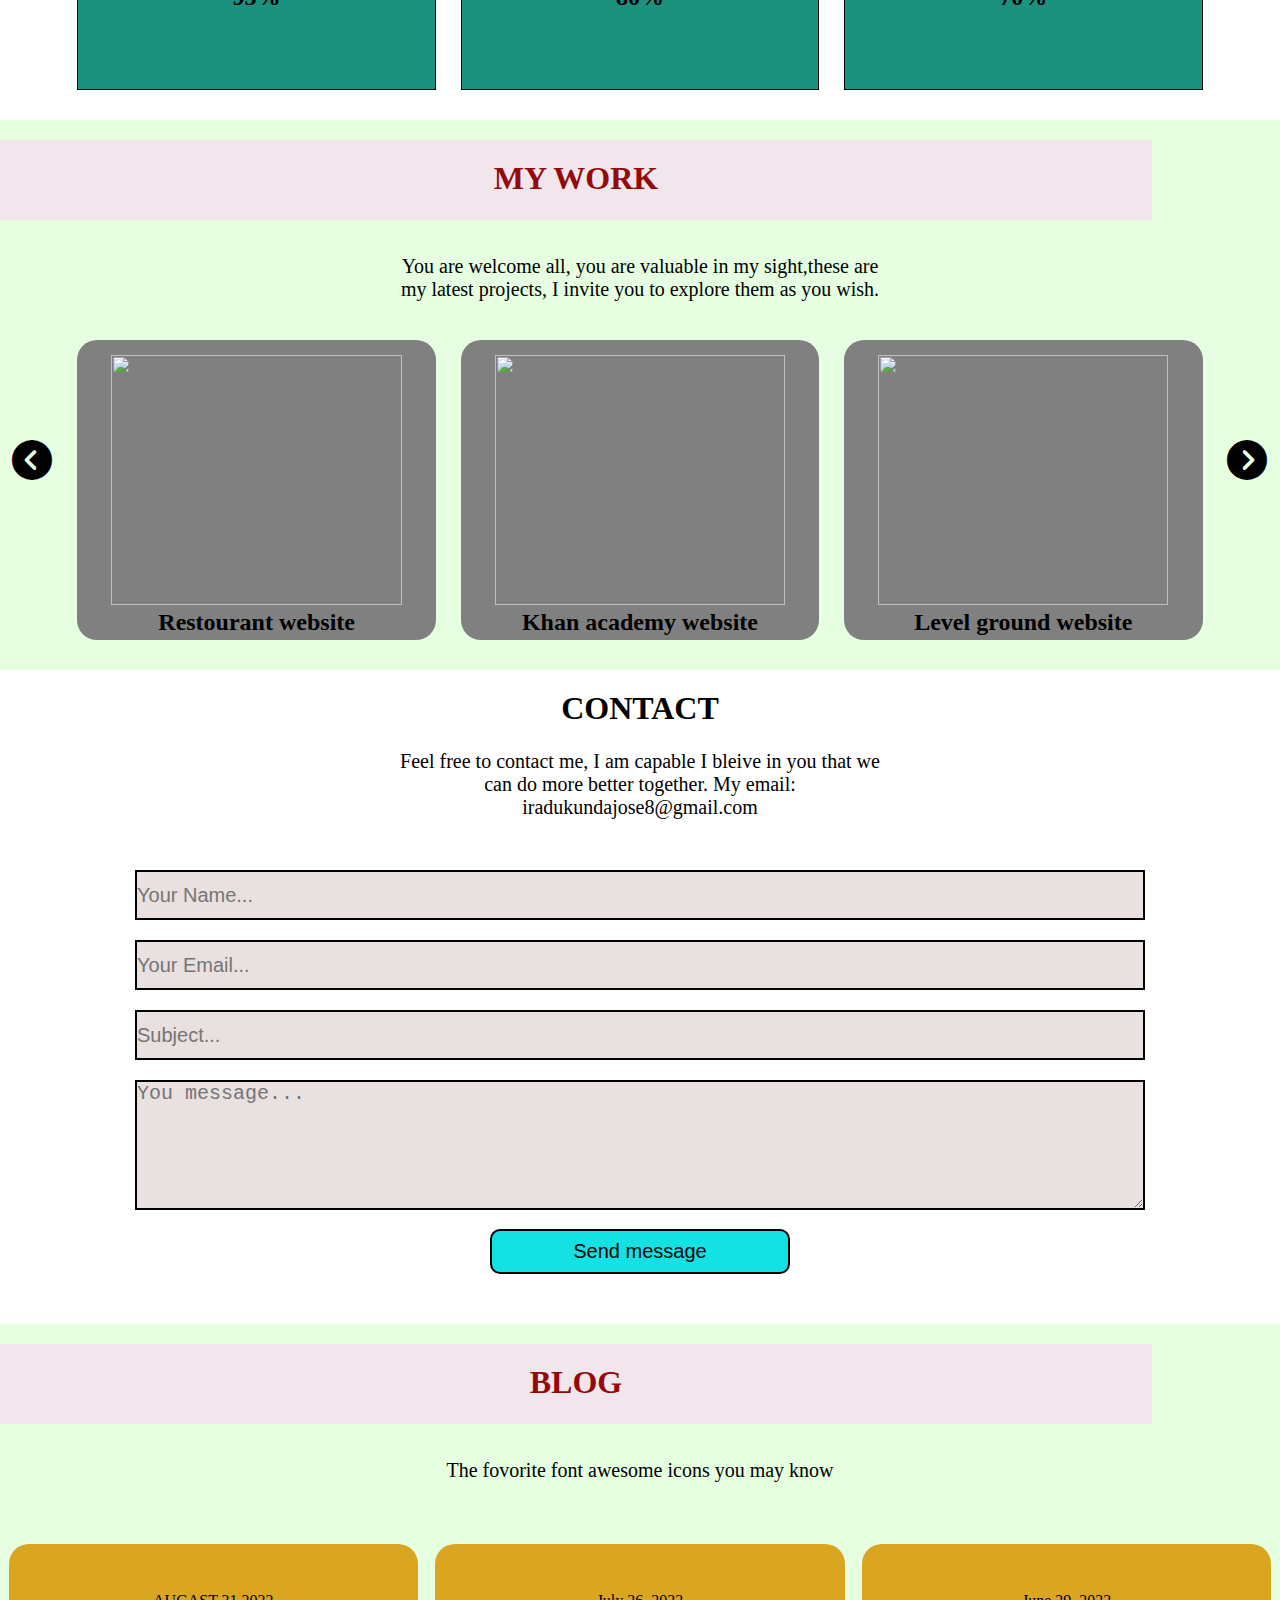
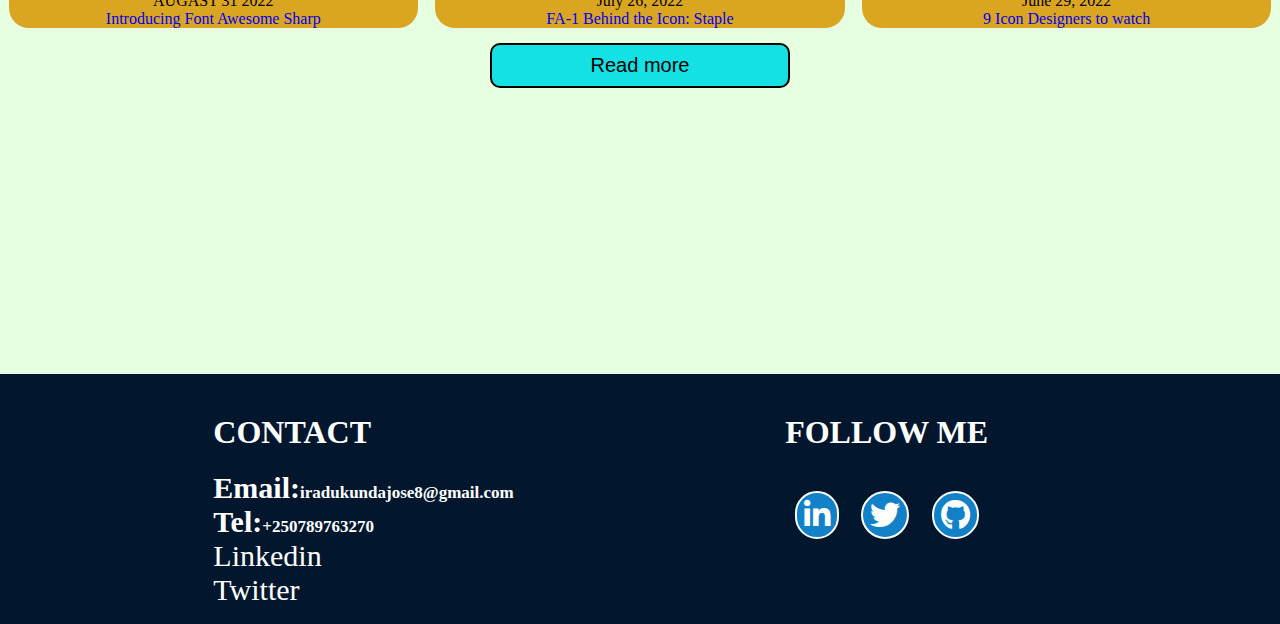
==== commit 3b888bea: "created feature landing page" "" ====
--- a/index.html
+++ b/index.html
@@ -13,15 +13,12 @@
        <div class="top-nav">
         <a href="javascript:void(0)" id="closebtn"></a>
         <i class="fa-sharp fa-solid fa-bars-progress"></i>
-        
-           <!-- <a href="#home">Home</a> -->
            <a href="#home" onclick="closeNav()"> Home</a>
             <a href="#about" onclick="closeNav()">About me</a>
             <a href="#skills" onclick="closeNav()">Skills</a>
             <a href="#work" onclick="closeNav()">Work</a>
             <a href="#contact" onclick="closeNav()">Contact</a>
             <a href="#awesome" onclick="closeNav()">Blog</a>
-            <!-- <a href="#">ADDMIN</a> -->
             <a href="log-in.html">Log in</a>
        </div>
            <!-- Home page section -->
@@ -42,7 +39,6 @@
                          </p>
                         </div>
                     </div>
-              
                 </div>
             </div> 
         </div> 
@@ -66,10 +62,7 @@
                        </p>
                     </div>
                </div>
-               
-                  
-            </div>
-
+            </div>
        </div>
     </div>   
 <!-- skills -->
@@ -77,7 +70,6 @@
       <div class="strong">
          <h1>SKILLS</h1>
      </div>
-
      <div>
    <div class="creative">
       <p>
@@ -87,9 +79,7 @@
 </div>
    </div>
    <div class="skills">
-    
    <div class="next"><i class="fa-solid fa-circle-chevron-left"></i></div>
-       
    <div class="excellent">
            <div>
                <img src="https://res.cloudinary.com/dgrbwszci/image/upload/v1668748356/Screenshot_from_2022-11-16_00-51-11_buzkxk.png" alt="">
@@ -99,9 +89,7 @@
                 <h2>  Excellent at HTML </h2>
                 <h2>95%</h2>
             </div>
-           
-       </div>
-
+       </div>
         <div class="verrygood">
             <div>
                <img src="https://res.cloudinary.com/dgrbwszci/image/upload/v1668748386/Screenshot_from_2022-11-16_01-00-40_oxmffs.png" alt="">
@@ -112,7 +100,6 @@
                 <h2>80%</h2>
             </div>
        </div>
-    
        <div class="good">
             <div>
                 <img src="https://res.cloudinary.com/dgrbwszci/image/upload/v1668748419/Screenshot_from_2022-11-16_02-43-49_g3fika.png" alt="">
@@ -124,22 +111,17 @@
             </div>
        </div>
        <div class="next"><i class="fa-solid fa-circle-chevron-right"></i></div>
-
-       </div>
-
+       </div>
     </div>
     <!-- my work -->
     <div id="work">
     <div class="strong">
         <h1>MY WORK</h1>
     </div>
-
   <div class="creative">
      <p>
         You are welcome all, you are valuable in my sight,these
          are my latest projects, I invite you to explore them as you wish.
-
-
    </p>
   </div>
   <div class="skills">
@@ -147,37 +129,30 @@
       <div class="restourant">
           <div>
             <a target="_blank" rel="noopener" href="https://cut-childish-explanation.glitch.me" > <img src="https://res.cloudinary.com/dgrbwszci/image/upload/v1647191804/Screenshot_from_2022-03-13_19.16.17_gpk6xb.png" alt=""></a>
-             
            </div>
            <div class="academy">
                <h2>   Restourant website  </h2>
            </div>
       </div>
-
        <div class="khan">
            <div>
             <a target="_blank" rel="noopener" href="https://alike-basalt-chive.glitch.me" ><img src="https://res.cloudinary.com/dgrbwszci/image/upload/v1647289596/Screenshot_from_2022-03-14_22.25.57_pyyd93.png" alt=""></a>
-              
            </div>
            <div class="academy">
                <h2>  Khan academy website </h2>
            </div>
       </div>
-   
       <div class="level">
            <div>
             <a target="_blank" rel="noopener" href="https://like-thrilling-pruner.glitch.me" > <img src="https://res.cloudinary.com/dgrbwszci/image/upload/v1647131775/Screenshot_from_2022-03-13_02.34.58_o7uewd.png" alt=""></a>
-              
            </div>
            <div class="academy">
                <h2>Level ground website </h2>
            </div>
       </div>
       <div class="next"><i class="fa-solid fa-circle-chevron-right"></i></div>
-
      </div>
     </div>
-    
    <!-- contact -->
    <div class="contact" id="contact">
         <div class="contact-me">
@@ -188,27 +163,36 @@
             that we can do more better together. My email: iradukundajose8@gmail.com 
           </P>
       </div>
-       
+    <form id="form" action="" method="post">
        <div class="write">
-          <input type="text" placeholder="Your Name..." class="name">
-          <input type="text" placeholder="Your Email..." class="email">
+        <div>
+            <div>
+             <input type="text" placeholder="Your Name..." class="name">
+           </div>
+           <span id="username"></span>
+           <div>
+             <input type="text" placeholder="Your Email..." class="email">
+            </div>
+             <span id="error"></span>
         </div>
         <div class="write">
-            <input type="text" placeholder="Object..." class="object">
-        </div>
+            <input type="text" placeholder="Subject..." class="object">
+        </div>
+        <div id="erro"></div>
         <div class="write">
-            <textarea name="" id="text" cols="30" rows="10">You message...</textarea>
-        </div>
+            <textarea name="" id="text" cols="30" rows="10" placeholder="You message..."></textarea>
+        </div>
+        <span id="wrong"></span>
         <div class="submit">
           <button class="send">Send message</button>
         </div>
+    </form>
     </div>
 <!-- blog page -->
 <div id="awesome">
 <div class="strong">
     <h1>BLOG</h1>
 </div>
-
 <div class="creative">
  <p>The fovorite font awesome icons you may know</p>
 </div>
@@ -221,10 +205,8 @@
          <div>
             <span>AUGAST 31  2022</span>
             <a href="https://blog.fontawesome.com/introducing-font-awesome-sharp/">  <p>   Introducing Font Awesome Sharp </p></a>
-           
-         </div>
-    </div>
-
+         </div>
+    </div>
      <div class="stapler">
          <div class="photos">
             <a href="https://blog.fontawesome.com/fa-1-behind-the-icon-stapler/">
@@ -233,10 +215,8 @@
          <div>
             <span>July 26, 2022</span>
             <a href="https://blog.fontawesome.com/fa-1-behind-the-icon-stapler/"><p>  FA-1 Behind the Icon: Staple </p></a>
-            
-         </div>
-    </div>
- 
+         </div>
+    </div>
     <div class="designer">
          <div class="photos">
             <a href="https://blog.fontawesome.com/top-icons-designers/">
@@ -245,18 +225,15 @@
          <div>
             <span>June 29, 2022</span>
             <a href="https://blog.fontawesome.com/top-icons-designers/"><p>9 Icon Designers to watch </p></a>
-             
-         </div>
-    </div>
-
+         </div>
+    </div>
    </div>
    <div class="more">
     <a href="blog.html"><button class="send">Read more</button></a>
 </div>
 </div>
-
 <!-- footer -->
-<div class="footer" >
+<main class="footer" >
     <div class="address" >
         <div>
             <h1>CONTACT</h1>
@@ -281,9 +258,7 @@
             <a href="https://github.com/kundajose"><i class="fa-brands fa-github"></i></a>
         </div>
     </div>
-    
-</div>
-
+</main>
 <script src="/script.js"></script>
 </body>
 </html>
--- a/style.css
+++ b/style.css
@@ -8,11 +8,7 @@
   scroll-behavior: smooth;
 }
 #expand{
-  display: none;
- 
-}
-#closebtn {
-  display: none;
+  display:none;
 }
 .top-nav{
     display: flex;
@@ -41,14 +37,12 @@
     color: white;
     margin-top: -60px;
   }
-
   #welcome h1{
     padding: 40px;
     font-size: 40px;
     text-align: center;
     height: 150px;
     font-family: 'Poppins', sans-serif;
-
     background-color: cyan;
     border: 2px solid orange;
     border-radius: 0px 360px 0px 0px;
@@ -62,8 +56,6 @@
     height: 550px;
     background-color: #020222;
   }
- 
-  
   .left-side{
  float: left;
  width: 49%;
@@ -76,10 +68,7 @@
     width: 49%;
     height: 350px;
     padding-top: 100px;
-   
- 
-  }
-  
+  }
   .left-side img{
     float: right;
        height: 340px;
@@ -107,8 +96,6 @@
   from {left: 0px;}
   to {left: 100px;}
 }
-
-
 #about{
   height: 500px;
   background-color: #e6ffe0;
@@ -122,7 +109,6 @@
     float: right;
     shape-outside: circle(50%);
   }
-
 .work{
 height: 400px;
   }
@@ -131,7 +117,6 @@
    font-family: system-ui, -apple-system, BlinkMacSystemFont, 'Segoe UI', Roboto, Oxygen, Ubuntu, Cantarell, 'Open Sans', 'Helvetica Neue', sans-serif;
     font-size: 25px;
   }
- 
  /* skills */
  #skills{
   height: 550px;
@@ -165,8 +150,6 @@
   font-size: 20px;
   height: 80px;
   padding-top: 35px;
-
-
 }
 .skills{
   display: flex;
@@ -184,7 +167,6 @@
   text-align: center;
   background-color: rgb(27, 145, 126);
 }
-
 .verrygood img,.good img,.excellent img{
   margin-top: 15px;
   border: 1px ;
@@ -192,7 +174,6 @@
   width: 110px;
   border-radius: 100px;
 } 
-
 /* my work */
 #work{
   height: 550px;
@@ -205,18 +186,15 @@
   background-color: gray;
   padding-top: 15px;
   text-align: center;
-
 }
 
 .restourant img,.khan img,.level img{
   height: 250px;
   width: 90%;
- 
 } 
-
 /* contact */
 #contact{
-  height: 550px;
+  height: 700px;
 }
 .contact{
   text-align: center;
@@ -233,10 +211,10 @@
 .free p{
   font-size: 20px;
 }
-
 .name,.email{
-  width: 500px;
+  width: 1010px;
   height: 50px;
+  margin-top: 20px;
  background-color: rgb(233, 224, 224);
  font-size: 20px;
  border: 2px solid;
@@ -248,11 +226,10 @@
   background-color: rgb(233, 224, 224);
   font-size: 20px;
   border: 2px solid;
-
 }
 #text{
   width: 1010px;
-  height: 140px;
+  height: 130px;
   background-color: rgb(233, 224, 224);
   font-size: 20px;
   border: 2px solid;
@@ -260,7 +237,6 @@
 .submit{
  text-align: center;
  padding-top: 15px;
-  
 }
 .send{
   width: 300px;
@@ -277,6 +253,7 @@
 
 /* blog */
 #awesome{
+  margin-top: 50px;
   height: 650px;
   background-color: #e6ffe0;
 }
@@ -287,7 +264,6 @@
 .more{
   text-align: center;
   padding-top: 15px;
-   
  }
  .send{
    width: 300px;
@@ -301,30 +277,27 @@
   padding-top: 30px;
   border-radius: 20px;
 }  
-
  /* footer */
  .footer{
   display: flex;
- justify-content: space-around;
+ justify-content:space-evenly;
  height: 250px;
  background-color: #02172d;
 }
 .address{
   margin-top: 40px;
   color: white;
-  width: 50%;
-padding-left: 90px;
+  width: 0%;
 }
 .addres{
+padding-left: 280px;
   margin-top: 40px;
   color: white;
   width: 50%;
-  text-align: center;
 }
 .icon{
   margin-top: 40px;
   font-size: 30px;
-
 }
 .fa-brands{
   color: white;
@@ -336,13 +309,10 @@
 .fa-twitter,.fa-github{
   margin-left: 15px;
 }
-
 .link a{
   display: block;
   color: white;
   font-size: 30px;
-  
-
 }
 .call{
   padding-top: 20px;
@@ -354,6 +324,19 @@
 img {
   height: auto;
   max-width: 100%;
+}
+/* validation messages */
+#error{
+  color: red;
+}
+#username{
+  color: red;
+}
+#wrong{
+  color: red;
+}
+#erro{
+  color: red;
 }
 @media screen and (max-width: 280px){
   #home{
@@ -395,14 +378,14 @@
 #about{
   height: 380px;
 }
-    .engineer p{
-      padding: 10px 0 0 5px;
-      font-size: 15px;
-    }
-    .right-image img{
+.engineer p{
+  padding: 10px 0 0 5px;
+  font-size: 15px;
+}
+.right-image img{
       width: 150px;
       height: 150px;
-    }
+}
 #skills{
   height: 600px;
  }
@@ -476,13 +459,14 @@
   .introduction,.designer{
    display: none;
   } 
-  
   .footer{
    height: 150px;
+   display: flex;
+   justify-content: space-between;
   }
   .address{
-  padding-left: 0px;
   font-size: 10px;
+  
   }
   .addres{
     text-align: none;
@@ -493,9 +477,8 @@
     font-size: 10px;
   }
   .fa-twitter,.fa-github{
-    margin-left: 15px;
-  }
-  
+    margin-left: 5px;
+  }
   .link a{
     font-size: 13px;
   }
@@ -505,17 +488,14 @@
   h2>span{
     font-size: 10px;
   }
-
 }
 @media screen and (max-width: 320px){
-  
   #expand{
     display: block;
     width: 100%;
     position: fixed;
     z-index: 1;
     font-size: 40px;
-    /* padding-top: 20px; */
   }
   .top-nav{
     height: 39%;
@@ -528,7 +508,6 @@
     transition: 0.5s;
     padding-top: 0px;
     display: block;
-
   }
   .top-nav a{
     font-size: 22px;
@@ -537,7 +516,6 @@
     padding-top: 10px;
     }
 }
-
 @media screen and (max-width: 375px) and (min-width: 310px) {
  
   #expand{
@@ -559,7 +537,6 @@
     transition: 0.5s;
     padding-top: 0px;
     display: block;
-
   }
   .top-nav a{
     font-size: 22px;
@@ -573,7 +550,6 @@
     #welcome h1{
       font-size: 25px;
     }
-
   #home{
     height: 560px;
     background-color: #020222;
@@ -600,7 +576,6 @@
       from {left: 0px;}
       to {left: 20px;}
     }
-
 #about{
   height: 560px;
 }
@@ -682,34 +657,45 @@
   .introduction,.designer{
    display: none;
   } 
-  
   .footer{
    height: 150px;
-  }
-  .address{
-  padding-left: 0px;
-  font-size: 10px;
-  }
-  .addres{
-    text-align: none;
-    font-size: 10px;
-    padding-left: 10px;
-  }
-  .icon{
-    font-size: 10px;
-  }
-  .fa-twitter,.fa-github{
-    margin-left: 15px;
-  }
+   /* display: flex;
+   justify-content: space-between; */
+  }
+  .footer{
+    height: 160px;
+    display: flex;
+    justify-content: space-between;
+   }
+   .address{
+   font-size: 10px;
+   padding-left: 20px;
+   
+   }
+   .addres{
+     text-align: none;
+     font-size: 10px;
+     padding-left: 10px;
+   }
+   .icon{
+     font-size: 15px;
+   }
+   .fa-twitter,.fa-github{
+     margin-left: 5px;
+   }
   
   .link a{
-    font-size: 13px;
+    font-size: 15px;
   }
   .call{
-    font-size: 7px;
+    font-size: 10px;
   }
   h2>span{
     font-size: 10px;
+  }
+  #username{
+    color: red;
+    margin-top: -69px;
   }
 }
 @media screen and (max-width: 425px) and (min-width:400px){
@@ -722,7 +708,6 @@
     } 
 }
 @media screen and (max-width: 550px) and (min-width:376px) {
-   
   #expand{
     display: block;
     width: 100%;
@@ -742,7 +727,6 @@
     transition: 0.5s;
     padding-top: 0px;
     display: block;
-
   }
   .top-nav a{
     font-size: 25px;
@@ -753,7 +737,6 @@
     .fa-bars-progress{
       display: none;
    }
-  
   #home{
     height: 560px;
     background-color: #020222;
@@ -780,7 +763,6 @@
       from {left: 0px;}
       to {left: 20px;}
     }
-  
 #welcome h1{
   font-size: 25px;
 }
@@ -845,14 +827,14 @@
     padding-right:0px;
   }
   .name,.email{
-    width: 400px;
+    width: 350px;
     margin-top: 20px;
   }
   .object{
-    width: 400px;
+    width: 350px;
   }
   #text{
-    width: 400px;
+    width: 350px;
   }
   #awesome{
     height: 650px;
@@ -866,23 +848,26 @@
    display: none;
   } 
   .footer{
-   height: 150px;
-  }
-  .address{
-  padding-left: 0px;
-  font-size: 10px;
-  }
-  .addres{
-    text-align: none;
-    font-size: 10px;
-    padding-left: 10px;
-  }
-  .icon{
-    font-size: 15px;
-  }
-  .fa-twitter,.fa-github{
-    margin-left: 15px;
-  }
+    height: 180px;
+    display: flex;
+    justify-content: space-between;
+   }
+   .address{
+   font-size: 10px;
+   padding-left: 0px;
+   
+   }
+   .addres{
+     text-align: none;
+     font-size: 10px;
+     padding-left: 10px;
+   }
+   .icon{
+     font-size: 15px;
+   }
+   .fa-twitter,.fa-github{
+     margin-left: 5px;
+   }
   
   .link a{
     font-size: 20px;
@@ -893,10 +878,8 @@
   h2>span{
     font-size: 15px;
   }
-
 }
 @media screen and (max-width: 700px) and (min-width:551px) {
-  
   #expand{
     display: block;
     width: 100%;
@@ -916,7 +899,6 @@
     transition: 0.5s;
     padding-top: 0px;
     display: block;
-
   }
   .top-nav a{
     font-size: 22px;
@@ -927,7 +909,6 @@
     .fa-bars-progress{
       display: none;
    }
-  
   #home{
     height: 900px;
     background-color: #020222;
@@ -953,7 +934,6 @@
       from {left: 0px;}
       to {left: 20px;}
     }
-  
 #welcome h1{
   font-size: 25px;
 }
@@ -1064,8 +1044,6 @@
   h2>span{
     font-size: 15px;
   }
-
-
 }
 @media screen and (max-width: 900px) and (min-width: 701px) {
   
@@ -1088,7 +1066,6 @@
     transition: 0.5s;
     padding-top: 0px;
     display: block;
-
   }
   .top-nav a{
     font-size: 25px;
@@ -1099,8 +1076,6 @@
     .fa-bars-progress{
       display: none;
    }
-
-
   #home{
     height: 580px;
     background-color: #020222;
@@ -1160,9 +1135,30 @@
   .photos{
     padding: 0px 15px 0 15px;
   }
+  /* footer */
+  .footer{
+    height: 280px;
+    display: flex;
+    justify-content: space-around;
+   }
+   .address{
+   font-size: 10px;
+   padding-left: 0px;
+   
+   }
+   .addres{
+     text-align: none;
+     font-size: 10px;
+     padding-left: 65px;
+   }
+   .icon{
+     font-size: 30px;
+   }
+   .fa-twitter,.fa-github{
+     margin-left: 20px;
+   }
 }
 @media screen and (max-width: 1100px) and (min-width:901px) {
-  
   #expand{
     display: block;
     width: 100%;
@@ -1181,7 +1177,6 @@
     transition: 0.5s;
     padding-top: 0px;
     display: block;
-
   }
   .top-nav a{
     font-size: 25px;
@@ -1201,7 +1196,7 @@
    padding-right: 200px;
   }
   .name,.email{
-    width: 440px;
+    width: 880px;
   }
   .object{
     width: 880px;
@@ -1212,6 +1207,28 @@
   .photos{
     padding: 0px 15px 0 15px;
   }
+  /* footer */
+  .footer{
+    height: 280px;
+    display: flex;
+    justify-content: space-around;
+   }
+   .address{
+   font-size: 10px;
+   padding-left: 0px;
+   
+   }
+   .addres{
+     text-align: none;
+     font-size: 10px;
+     padding-left: 65px;
+   }
+   .icon{
+     font-size: 30px;
+   }
+   .fa-twitter,.fa-github{
+     margin-left: 20px;
+   }
 }
 @media screen and (max-width: 1500px) and (min-width: 1101px) {
   .top-nav a{
